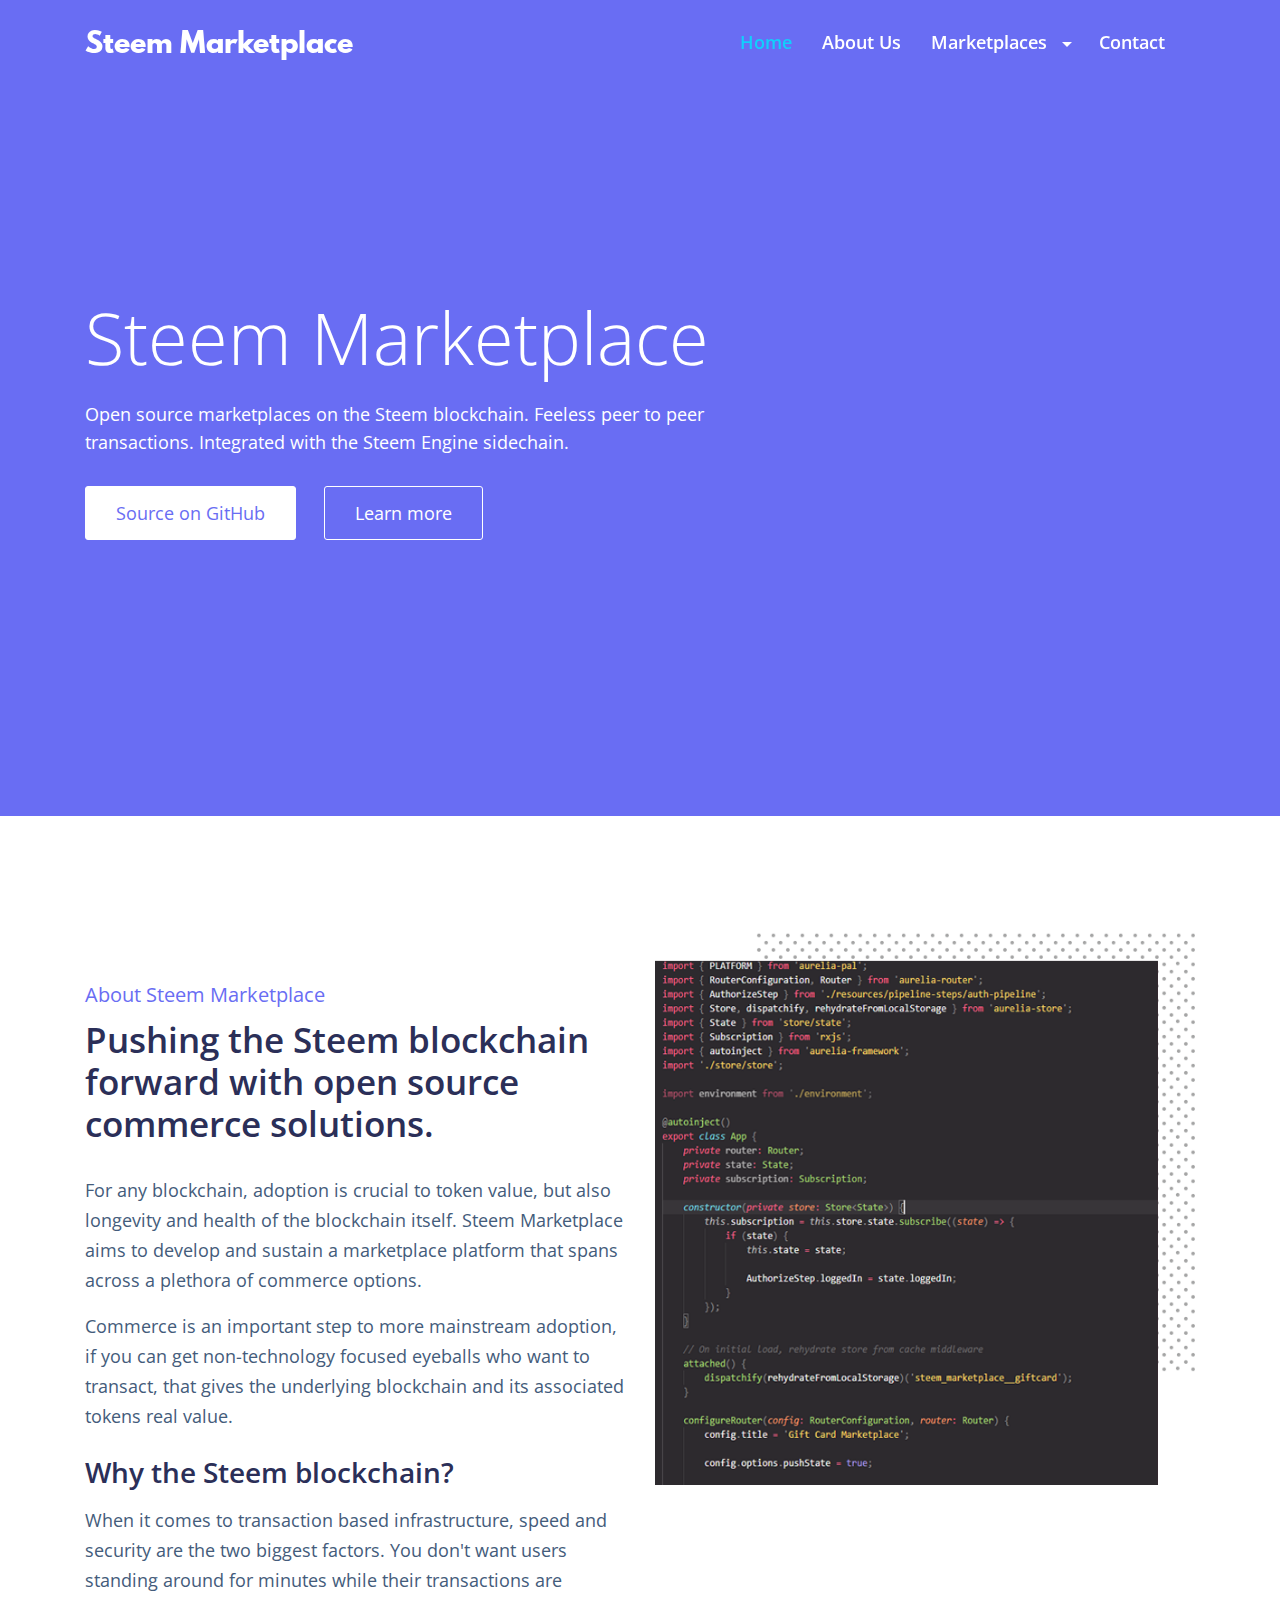
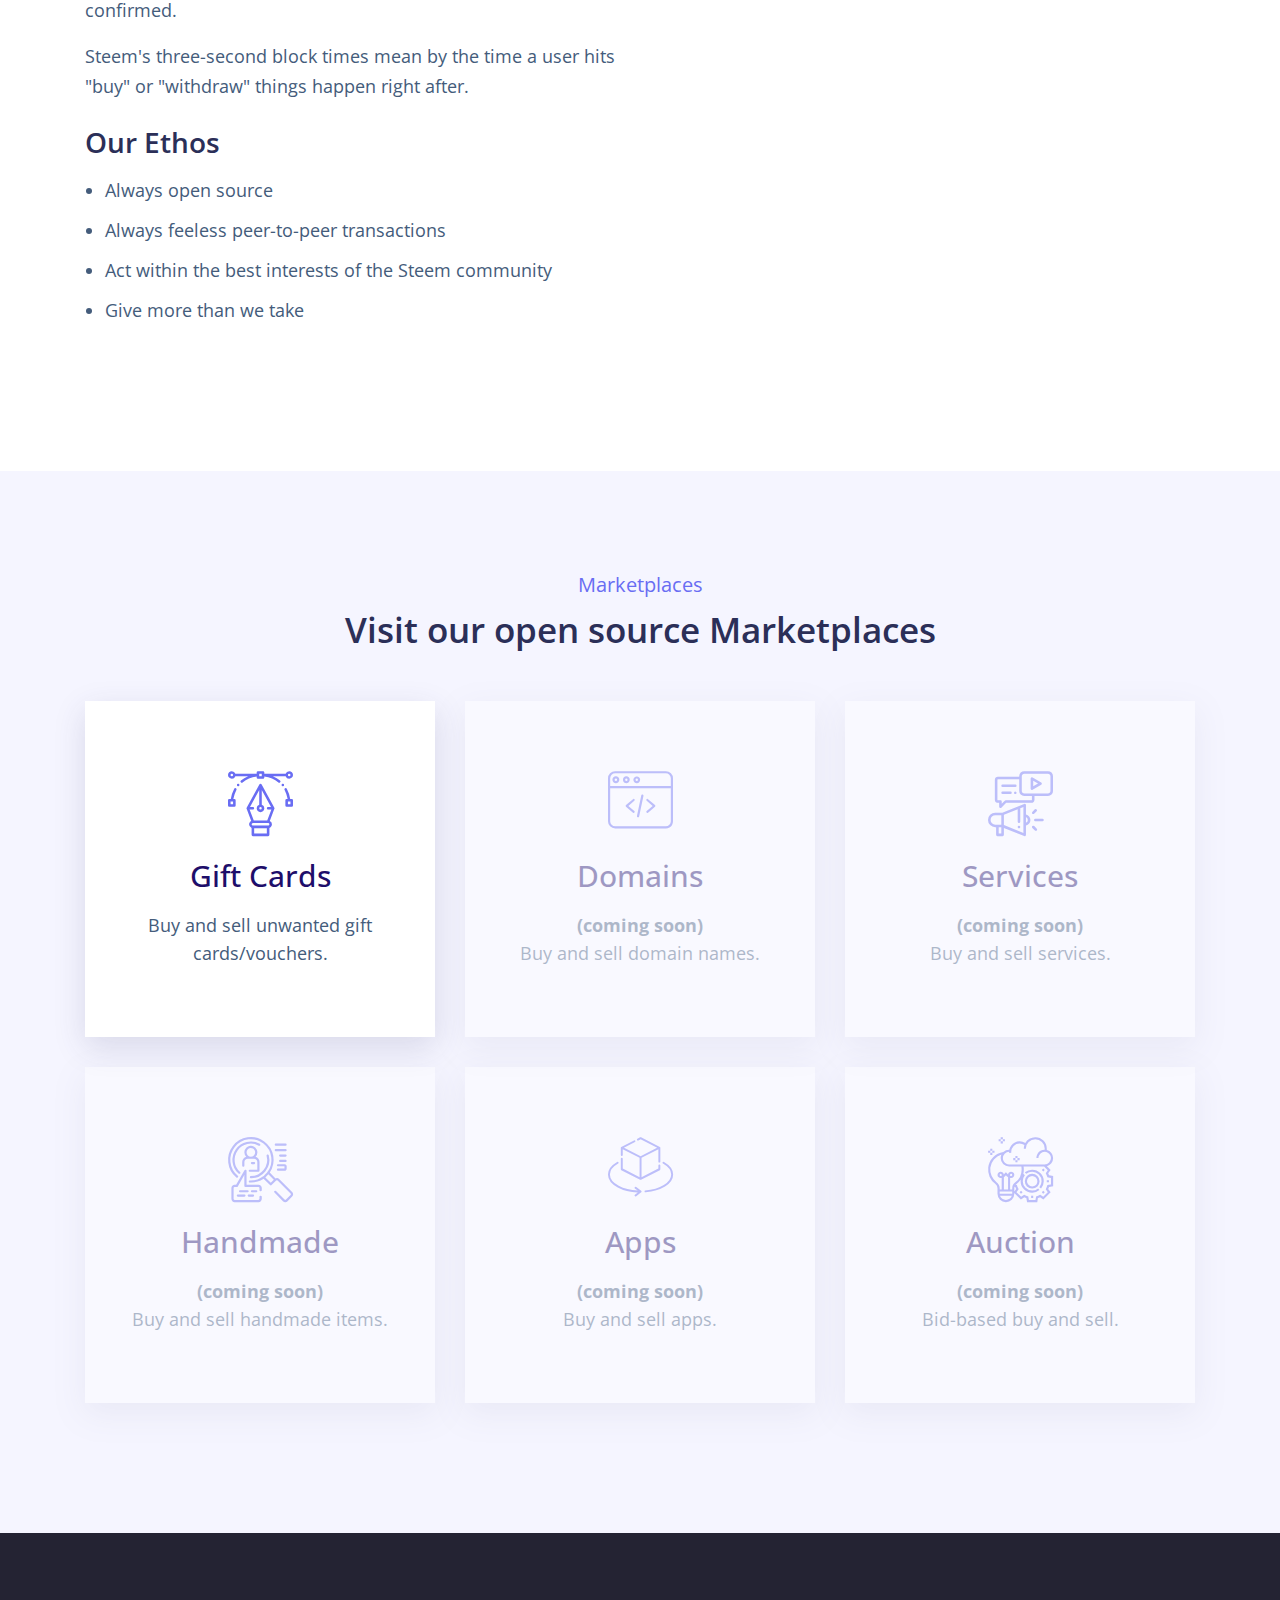
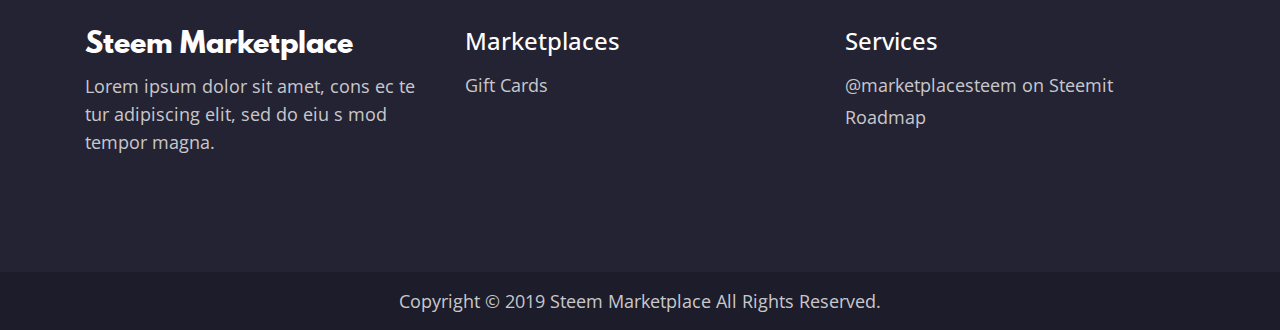
==== index.html @ bae124c5 "feat(website): initial work on marketplace website" ====
<!doctype html>
<html class="no-js" lang="">

<head>
  <meta charset="utf-8">
  <title>Steem Marketplace</title>
  <meta name="description" content="">
  <meta name="viewport" content="width=device-width, initial-scale=1">

  <link rel="manifest" href="site.webmanifest">
  <link rel="apple-touch-icon" href="icon.png">

  <link href="https://fonts.googleapis.com/css?family=Open+Sans:400,400i,700,700i" rel="stylesheet">
  <link rel="stylesheet" href="https://stackpath.bootstrapcdn.com/bootstrap/4.3.1/css/bootstrap.min.css">
  <link rel="stylesheet" href="css/elegant-icons.css">
  <link rel="stylesheet" href="css/flaticon.css">
  <link rel="stylesheet" href="css/theme.css">
  <link rel="stylesheet" href="css/styles.css">

  <meta name="theme-color" content="#fafafa">
</head>

<body>

    <nav class="navbar navbar-expand-lg fixed-top">
        <div class="container">
            <a href="/" class="branding main-branding">Steem Marketplace</a>
            <a class="sticky-logo branding" rel="home" href="/" style="display: none;">Steem Marketplace</a>
            <button class="navbar-toggler" type="button" data-toggle="collapse" data-target="#navbarNav" aria-controls="navbarNav" aria-expanded="false" aria-label="Toggle navigation">
                <span class="navbar-toggler-icon"></span>
            </button>
            <div class="collapse navbar-collapse" id="navbarNav">
                <ul class="navbar-nav ml-auto">
                    <li class="nav-item">
                        <a class="nav-link active" href="/">Home</a>
                    </li>
                    <li class="nav-item">
                        <a class="nav-link" href="/about.html">About Us</a>
                    </li>
                    <li class="nav-item dropdown">
                        <a class="nav-link dropdown-toggle" href="#" id="pageMenu" data-toggle="dropdown">
                            Marketplaces
                        </a>
                        <div class="dropdown-menu" aria-labelledby="pageMenu">
                            <a class="dropdown-item" href="https://gift.steem-marketplace.com">Gift Cards</a>
                            <a class="dropdown-item" href="https://domains.steem-marketplace.com">Apps</a>
                            <a class="dropdown-item" href="https://domains.steem-marketplace.com">Domains</a>
                            <a class="dropdown-item" href="https://services.steem-marketplace.com">Services</a>
                        </div>
                    </li>
                    <li class="nav-item">
                        <a class="nav-link" href="/contact.html">Contact</a>
                    </li>
                </ul>
            </div>
        </div>
    </nav>

    <section class="banner">
        <div class="container">
            <div class="row">
                <div class="col-lg-8 d-none d-xl-block">
                    <div class="banner-3-content">
                        <h1>Steem Marketplace</h1>
                        <p>Open source marketplaces on the Steem blockchain. Feeless peer to peer transactions. Integrated with the Steem Engine sidechain.</p>
                        <div class="bnr-btn">
                            <ul class="list-inline">
                                <li class="list-inline-item"><a href="https://github.com/steem-marketplace" target="_blank">Source on GitHub</a></li>
                                <li class="list-inline-item"><a href="#learnmore">Learn more</a></li>
                            </ul>
                        </div>
                    </div>
                </div>
                <div class="col-lg-12 d-block d-lg-block d-sm-block d-xl-none">
                    <div class="banner-3-content">
                        <h1>Steem Marketplace</h1>
                        <p>Open source marketplaces on the Steem blockchain. Feeless peer to peer transactions. Integrated with the Steem Engine sidechain.</p>
                        <div class="bnr-btn">
                            <ul class="list-inline">
                                <li class="list-inline-item"><a href="https://github.com/steem-marketplace" target="_blank">Source on GitHub</a></li>
                                <li class="list-inline-item"><a href="#learnmore">Learn more</a></li>
                            </ul>
                        </div>
                    </div>
                </div>
            </div>
        </div>
    </section>

    <div class="space" style="height: 115px"></div>

    <section id="learnmore">
        <div class="container">
          <div class="row">
            <div class="col-sm-12 d-block d-lg-none text-center">
              <img class="img-fluid" src="images/img-1.png" alt="">
              <div class="space" style="height: 50px"></div>
            </div>
            <div class="col-sm-12 col-lg-6">
              <div class="space d-none d-md-none d-xl-block d-sm-block" style="height: 50px"></div>
              <div class="section-title color" style="text-align: left">
                <span>About Steem Marketplace</span>
                <h1>Pushing the Steem blockchain forward with open source commerce solutions.</h1>
              </div>
              <div class="space" style="height: 20px"></div>
              <div class="elementor-text-editor">
                <p>For any blockchain, adoption is crucial to token value, but also longevity and health of the blockchain itself. Steem Marketplace aims to develop and sustain a marketplace platform that spans across a plethora of commerce options.</p>
                <p>Commerce is an important step to more mainstream adoption, if you can get non-technology focused eyeballs who want to transact, that gives the underlying blockchain and its associated tokens real value.</p>
                <h3>Why the Steem blockchain?</h3>
                <p>When it comes to transaction based infrastructure, speed and security are the two biggest factors. You don't want users standing around for minutes while their transactions are confirmed.</p>
                <p>Steem's three-second block times mean by the time a user hits "buy" or "withdraw" things happen right after.</p>
                <h3>Our Ethos</h3>
                <ul>
                  <li>Always open source</li>
                  <li>Always feeless peer-to-peer transactions</li>
                  <li>Act within the best interests of the Steem community</li>
                  <li>Give more than we take</li>
                </ul>
              </div>
            </div>
            <div class="col-sm-12 col-lg-6 d-none d-xl-block d-lg-block">
              <img class="img-fluid" src="images/about-us-image.png" alt="">
            </div>
          </div>
        </div>
      </section>

    <div class="space" style="height: 130px"></div>

    <section class="services">
        <div class="container">
            <div class="row">
                <div class="col-sm-12">
                    <div class="section-title color" style="text-align: center">
                        <span>Marketplaces</span>
                        <h1>Visit our open source Marketplaces</h1>
                    </div>
                </div>
                <div class="space" style="height: 130px"></div>
                <div class="col-sm-6 col-lg-4">
                    <div class="service-item">
                        <a href="https://gift.steem-marketplace.com">
                            <i class="flaticon-vector"></i>
                            <h5>Gift Cards</h5>
                            <p>Buy and sell unwanted gift cards/vouchers.</p>
                        </a>
                    </div>
                </div>
                <div class="col-sm-6 col-lg-4">
                    <div class="service-item disabled">
                        <i class="flaticon-web-programming"></i>
                        <h5>Domains</h5>
                        <p><strong>(coming soon)</strong></p>
                        <p>Buy and sell domain names.</p>
                    </div>
                </div>
                <div class="col-sm-6 col-lg-4">
                    <div class="service-item disabled">
                        <i class="flaticon-digital-marketing"></i>
                        <h5>Services</h5>
                        <p><strong>(coming soon)</strong></p>
                        <p>Buy and sell services.</p>
                    </div>
                </div>
                <div class="col-sm-6 col-lg-4">
                    <div class="service-item disabled">
                        <i class="flaticon-research"></i>
                        <h5>Handmade</h5>
                        <p><strong>(coming soon)</strong></p>
                        <p>Buy and sell handmade items.</p>
                    </div>
                </div>
                <div class="col-sm-6 col-lg-4">
                    <div class="service-item disabled">
                        <i class="flaticon-3d"></i>
                        <h5>Apps</h5>
                        <p><strong>(coming soon)</strong></p>
                        <p>Buy and sell apps.</p>
                    </div>
                </div>
                <div class="col-sm-6 col-lg-4">
                    <div class="service-item disabled">
                        <i class="flaticon-brainstorming"></i>
                        <h5>Auction</h5>
                        <p><strong>(coming soon)</strong></p>
                        <p>Bid-based buy and sell.</p>
                    </div>
                </div>
            </div>
        </div>
    </section>

    <footer>
            <div class="site-footer">
                <div class="container">
                    <div class="row">
                        <div id="text-8" class="col-sm-6 col-xl-4 footer-widget">
                            <div class="textwidget">
                                <p class="branding">Steem Marketplace</p>
                                <p>Lorem ipsum dolor sit amet, cons ec te tur adipiscing elit, sed do eiu s mod tempor magna.</p>
                            </div>
                        </div>
                        <div id="nav_menu-4" class="col-sm-6 col-xl-4 footer-widget">
                            <h3 class="widget-title animated fadeIn">Marketplaces</h3>
                            <div class="menu-usefull-link-container">
                                <ul id="menu-usefull-link" class="menu">
                                    <li class="menu-item"><a href="https://gift.steem-marketplace.com" target="_blank">Gift Cards</a></li>
                                </ul>
                            </div>
                        </div>
                        <div id="nav_menu-5" class="col-sm-6 col-xl-4 footer-widget">
                            <h3 class="widget-title animated fadeIn">Services</h3>
                            <div class="menu-service-container">
                                <ul id="menu-service" class="menu">
                                    <li class="menu-item"><a href="https://steemit.com/@marketplacesteem" target="_blank">@marketplacesteem on Steemit</a></li>
                                    <li class="menu-item"><a href="https://steemit.com/utopian-io/@beggars/the-steem-marketplace-roadmap" target="_blank">Roadmap</a></li>
                                </ul>
                            </div>
                        </div>
                    </div>
                </div>
            </div>
            <div class="footer-copyright">
                <p>
                    Copyright © 2019 Steem Marketplace All Rights Reserved. </p>
            </div>
        </footer>

    <script src="https://ajax.googleapis.com/ajax/libs/jquery/3.3.1/jquery.min.js"></script>
    <script src="https://stackpath.bootstrapcdn.com/bootstrap/4.3.1/js/bootstrap.min.js"></script>
    <script src="js/main.js"></script>
</body>

</html>
---- css/elegant-icons.css ----
@font-face {
	font-family: 'ElegantIcons';
	src:url('../fonts/ElegantIcons.eot');
	src:url('../fonts/ElegantIcons.eot?#iefix') format('embedded-opentype'),
		url('../fonts/ElegantIcons.woff') format('woff'),
		url('../fonts/ElegantIcons.ttf') format('truetype'),
		url('../fonts/ElegantIcons.svg#ElegantIcons') format('svg');
	font-weight: normal;
	font-style: normal;
}

/* Use the following CSS code if you want to use data attributes for inserting your icons */
[data-icon]:before {
	font-family: 'ElegantIcons';
	content: attr(data-icon);
	speak: none;
	font-weight: normal;
	font-variant: normal;
	text-transform: none;
	line-height: 1;
	-webkit-font-smoothing: antialiased;
	-moz-osx-font-smoothing: grayscale;
}

/* Use the following CSS code if you want to have a class per icon */
/*
Instead of a list of all class selectors,
you can use the generic selector below, but it's slower:
[class*="your-class-prefix"] {
*/
.arrow_up, .arrow_down, .arrow_left, .arrow_right, .arrow_left-up, .arrow_right-up, .arrow_right-down, .arrow_left-down, .arrow-up-down, .arrow_up-down_alt, .arrow_left-right_alt, .arrow_left-right, .arrow_expand_alt2, .arrow_expand_alt, .arrow_condense, .arrow_expand, .arrow_move, .arrow_carrot-up, .arrow_carrot-down, .arrow_carrot-left, .arrow_carrot-right, .arrow_carrot-2up, .arrow_carrot-2down, .arrow_carrot-2left, .arrow_carrot-2right, .arrow_carrot-up_alt2, .arrow_carrot-down_alt2, .arrow_carrot-left_alt2, .arrow_carrot-right_alt2, .arrow_carrot-2up_alt2, .arrow_carrot-2down_alt2, .arrow_carrot-2left_alt2, .arrow_carrot-2right_alt2, .arrow_triangle-up, .arrow_triangle-down, .arrow_triangle-left, .arrow_triangle-right, .arrow_triangle-up_alt2, .arrow_triangle-down_alt2, .arrow_triangle-left_alt2, .arrow_triangle-right_alt2, .arrow_back, .icon_minus-06, .icon_plus, .icon_close, .icon_check, .icon_minus_alt2, .icon_plus_alt2, .icon_close_alt2, .icon_check_alt2, .icon_zoom-out_alt, .icon_zoom-in_alt, .icon_search, .icon_box-empty, .icon_box-selected, .icon_minus-box, .icon_plus-box, .icon_box-checked, .icon_circle-empty, .icon_circle-slelected, .icon_stop_alt2, .icon_stop, .icon_pause_alt2, .icon_pause, .icon_menu, .icon_menu-square_alt2, .icon_menu-circle_alt2, .icon_ul, .icon_ol, .icon_adjust-horiz, .icon_adjust-vert, .icon_document_alt, .icon_documents_alt, .icon_pencil, .icon_pencil-edit_alt, .icon_pencil-edit, .icon_folder-alt, .icon_folder-open_alt, .icon_folder-add_alt, .icon_info_alt, .icon_error-oct_alt, .icon_error-circle_alt, .icon_error-triangle_alt, .icon_question_alt2, .icon_question, .icon_comment_alt, .icon_chat_alt, .icon_vol-mute_alt, .icon_volume-low_alt, .icon_volume-high_alt, .icon_quotations, .icon_quotations_alt2, .icon_clock_alt, .icon_lock_alt, .icon_lock-open_alt, .icon_key_alt, .icon_cloud_alt, .icon_cloud-upload_alt, .icon_cloud-download_alt, .icon_image, .icon_images, .icon_lightbulb_alt, .icon_gift_alt, .icon_house_alt, .icon_genius, .icon_mobile, .icon_tablet, .icon_laptop, .icon_desktop, .icon_camera_alt, .icon_mail_alt, .icon_cone_alt, .icon_ribbon_alt, .icon_bag_alt, .icon_creditcard, .icon_cart_alt, .icon_paperclip, .icon_tag_alt, .icon_tags_alt, .icon_trash_alt, .icon_cursor_alt, .icon_mic_alt, .icon_compass_alt, .icon_pin_alt, .icon_pushpin_alt, .icon_map_alt, .icon_drawer_alt, .icon_toolbox_alt, .icon_book_alt, .icon_calendar, .icon_film, .icon_table, .icon_contacts_alt, .icon_headphones, .icon_lifesaver, .icon_piechart, .icon_refresh, .icon_link_alt, .icon_link, .icon_loading, .icon_blocked, .icon_archive_alt, .icon_heart_alt, .icon_star_alt, .icon_star-half_alt, .icon_star, .icon_star-half, .icon_tools, .icon_tool, .icon_cog, .icon_cogs, .arrow_up_alt, .arrow_down_alt, .arrow_left_alt, .arrow_right_alt, .arrow_left-up_alt, .arrow_right-up_alt, .arrow_right-down_alt, .arrow_left-down_alt, .arrow_condense_alt, .arrow_expand_alt3, .arrow_carrot_up_alt, .arrow_carrot-down_alt, .arrow_carrot-left_alt, .arrow_carrot-right_alt, .arrow_carrot-2up_alt, .arrow_carrot-2dwnn_alt, .arrow_carrot-2left_alt, .arrow_carrot-2right_alt, .arrow_triangle-up_alt, .arrow_triangle-down_alt, .arrow_triangle-left_alt, .arrow_triangle-right_alt, .icon_minus_alt, .icon_plus_alt, .icon_close_alt, .icon_check_alt, .icon_zoom-out, .icon_zoom-in, .icon_stop_alt, .icon_menu-square_alt, .icon_menu-circle_alt, .icon_document, .icon_documents, .icon_pencil_alt, .icon_folder, .icon_folder-open, .icon_folder-add, .icon_folder_upload, .icon_folder_download, .icon_info, .icon_error-circle, .icon_error-oct, .icon_error-triangle, .icon_question_alt, .icon_comment, .icon_chat, .icon_vol-mute, .icon_volume-low, .icon_volume-high, .icon_quotations_alt, .icon_clock, .icon_lock, .icon_lock-open, .icon_key, .icon_cloud, .icon_cloud-upload, .icon_cloud-download, .icon_lightbulb, .icon_gift, .icon_house, .icon_camera, .icon_mail, .icon_cone, .icon_ribbon, .icon_bag, .icon_cart, .icon_tag, .icon_tags, .icon_trash, .icon_cursor, .icon_mic, .icon_compass, .icon_pin, .icon_pushpin, .icon_map, .icon_drawer, .icon_toolbox, .icon_book, .icon_contacts, .icon_archive, .icon_heart, .icon_profile, .icon_group, .icon_grid-2x2, .icon_grid-3x3, .icon_music, .icon_pause_alt, .icon_phone, .icon_upload, .icon_download, .social_facebook, .social_twitter, .social_pinterest, .social_googleplus, .social_tumblr, .social_tumbleupon, .social_wordpress, .social_instagram, .social_dribbble, .social_vimeo, .social_linkedin, .social_rss, .social_deviantart, .social_share, .social_myspace, .social_skype, .social_youtube, .social_picassa, .social_googledrive, .social_flickr, .social_blogger, .social_spotify, .social_delicious, .social_facebook_circle, .social_twitter_circle, .social_pinterest_circle, .social_googleplus_circle, .social_tumblr_circle, .social_stumbleupon_circle, .social_wordpress_circle, .social_instagram_circle, .social_dribbble_circle, .social_vimeo_circle, .social_linkedin_circle, .social_rss_circle, .social_deviantart_circle, .social_share_circle, .social_myspace_circle, .social_skype_circle, .social_youtube_circle, .social_picassa_circle, .social_googledrive_alt2, .social_flickr_circle, .social_blogger_circle, .social_spotify_circle, .social_delicious_circle, .social_facebook_square, .social_twitter_square, .social_pinterest_square, .social_googleplus_square, .social_tumblr_square, .social_stumbleupon_square, .social_wordpress_square, .social_instagram_square, .social_dribbble_square, .social_vimeo_square, .social_linkedin_square, .social_rss_square, .social_deviantart_square, .social_share_square, .social_myspace_square, .social_skype_square, .social_youtube_square, .social_picassa_square, .social_googledrive_square, .social_flickr_square, .social_blogger_square, .social_spotify_square, .social_delicious_square, .icon_printer, .icon_calulator, .icon_building, .icon_floppy, .icon_drive, .icon_search-2, .icon_id, .icon_id-2, .icon_puzzle, .icon_like, .icon_dislike, .icon_mug, .icon_currency, .icon_wallet, .icon_pens, .icon_easel, .icon_flowchart, .icon_datareport, .icon_briefcase, .icon_shield, .icon_percent, .icon_globe, .icon_globe-2, .icon_target, .icon_hourglass, .icon_balance, .icon_rook, .icon_printer-alt, .icon_calculator_alt, .icon_building_alt, .icon_floppy_alt, .icon_drive_alt, .icon_search_alt, .icon_id_alt, .icon_id-2_alt, .icon_puzzle_alt, .icon_like_alt, .icon_dislike_alt, .icon_mug_alt, .icon_currency_alt, .icon_wallet_alt, .icon_pens_alt, .icon_easel_alt, .icon_flowchart_alt, .icon_datareport_alt, .icon_briefcase_alt, .icon_shield_alt, .icon_percent_alt, .icon_globe_alt, .icon_clipboard {
	font-family: 'ElegantIcons';
	speak: none;
	font-style: normal;
	font-weight: normal;
	font-variant: normal;
	text-transform: none;
	line-height: 1;
	-webkit-font-smoothing: antialiased;
}
.arrow_up:before {
	content: "\21";
}
.arrow_down:before {
	content: "\22";
}
.arrow_left:before {
	content: "\23";
}
.arrow_right:before {
	content: "\24";
}
.arrow_left-up:before {
	content: "\25";
}
.arrow_right-up:before {
	content: "\26";
}
.arrow_right-down:before {
	content: "\27";
}
.arrow_left-down:before {
	content: "\28";
}
.arrow-up-down:before {
	content: "\29";
}
.arrow_up-down_alt:before {
	content: "\2a";
}
.arrow_left-right_alt:before {
	content: "\2b";
}
.arrow_left-right:before {
	content: "\2c";
}
.arrow_expand_alt2:before {
	content: "\2d";
}
.arrow_expand_alt:before {
	content: "\2e";
}
.arrow_condense:before {
	content: "\2f";
}
.arrow_expand:before {
	content: "\30";
}
.arrow_move:before {
	content: "\31";
}
.arrow_carrot-up:before {
	content: "\32";
}
.arrow_carrot-down:before {
	content: "\33";
}
.arrow_carrot-left:before {
	content: "\34";
}
.arrow_carrot-right:before {
	content: "\35";
}
.arrow_carrot-2up:before {
	content: "\36";
}
.arrow_carrot-2down:before {
	content: "\37";
}
.arrow_carrot-2left:before {
	content: "\38";
}
.arrow_carrot-2right:before {
	content: "\39";
}
.arrow_carrot-up_alt2:before {
	content: "\3a";
}
.arrow_carrot-down_alt2:before {
	content: "\3b";
}
.arrow_carrot-left_alt2:before {
	content: "\3c";
}
.arrow_carrot-right_alt2:before {
	content: "\3d";
}
.arrow_carrot-2up_alt2:before {
	content: "\3e";
}
.arrow_carrot-2down_alt2:before {
	content: "\3f";
}
.arrow_carrot-2left_alt2:before {
	content: "\40";
}
.arrow_carrot-2right_alt2:before {
	content: "\41";
}
.arrow_triangle-up:before {
	content: "\42";
}
.arrow_triangle-down:before {
	content: "\43";
}
.arrow_triangle-left:before {
	content: "\44";
}
.arrow_triangle-right:before {
	content: "\45";
}
.arrow_triangle-up_alt2:before {
	content: "\46";
}
.arrow_triangle-down_alt2:before {
	content: "\47";
}
.arrow_triangle-left_alt2:before {
	content: "\48";
}
.arrow_triangle-right_alt2:before {
	content: "\49";
}
.arrow_back:before {
	content: "\4a";
}
.icon_minus-06:before {
	content: "\4b";
}
.icon_plus:before {
	content: "\4c";
}
.icon_close:before {
	content: "\4d";
}
.icon_check:before {
	content: "\4e";
}
.icon_minus_alt2:before {
	content: "\4f";
}
.icon_plus_alt2:before {
	content: "\50";
}
.icon_close_alt2:before {
	content: "\51";
}
.icon_check_alt2:before {
	content: "\52";
}
.icon_zoom-out_alt:before {
	content: "\53";
}
.icon_zoom-in_alt:before {
	content: "\54";
}
.icon_search:before {
	content: "\55";
}
.icon_box-empty:before {
	content: "\56";
}
.icon_box-selected:before {
	content: "\57";
}
.icon_minus-box:before {
	content: "\58";
}
.icon_plus-box:before {
	content: "\59";
}
.icon_box-checked:before {
	content: "\5a";
}
.icon_circle-empty:before {
	content: "\5b";
}
.icon_circle-slelected:before {
	content: "\5c";
}
.icon_stop_alt2:before {
	content: "\5d";
}
.icon_stop:before {
	content: "\5e";
}
.icon_pause_alt2:before {
	content: "\5f";
}
.icon_pause:before {
	content: "\60";
}
.icon_menu:before {
	content: "\61";
}
.icon_menu-square_alt2:before {
	content: "\62";
}
.icon_menu-circle_alt2:before {
	content: "\63";
}
.icon_ul:before {
	content: "\64";
}
.icon_ol:before {
	content: "\65";
}
.icon_adjust-horiz:before {
	content: "\66";
}
.icon_adjust-vert:before {
	content: "\67";
}
.icon_document_alt:before {
	content: "\68";
}
.icon_documents_alt:before {
	content: "\69";
}
.icon_pencil:before {
	content: "\6a";
}
.icon_pencil-edit_alt:before {
	content: "\6b";
}
.icon_pencil-edit:before {
	content: "\6c";
}
.icon_folder-alt:before {
	content: "\6d";
}
.icon_folder-open_alt:before {
	content: "\6e";
}
.icon_folder-add_alt:before {
	content: "\6f";
}
.icon_info_alt:before {
	content: "\70";
}
.icon_error-oct_alt:before {
	content: "\71";
}
.icon_error-circle_alt:before {
	content: "\72";
}
.icon_error-triangle_alt:before {
	content: "\73";
}
.icon_question_alt2:before {
	content: "\74";
}
.icon_question:before {
	content: "\75";
}
.icon_comment_alt:before {
	content: "\76";
}
.icon_chat_alt:before {
	content: "\77";
}
.icon_vol-mute_alt:before {
	content: "\78";
}
.icon_volume-low_alt:before {
	content: "\79";
}
.icon_volume-high_alt:before {
	content: "\7a";
}
.icon_quotations:before {
	content: "\7b";
}
.icon_quotations_alt2:before {
	content: "\7c";
}
.icon_clock_alt:before {
	content: "\7d";
}
.icon_lock_alt:before {
	content: "\7e";
}
.icon_lock-open_alt:before {
	content: "\e000";
}
.icon_key_alt:before {
	content: "\e001";
}
.icon_cloud_alt:before {
	content: "\e002";
}
.icon_cloud-upload_alt:before {
	content: "\e003";
}
.icon_cloud-download_alt:before {
	content: "\e004";
}
.icon_image:before {
	content: "\e005";
}
.icon_images:before {
	content: "\e006";
}
.icon_lightbulb_alt:before {
	content: "\e007";
}
.icon_gift_alt:before {
	content: "\e008";
}
.icon_house_alt:before {
	content: "\e009";
}
.icon_genius:before {
	content: "\e00a";
}
.icon_mobile:before {
	content: "\e00b";
}
.icon_tablet:before {
	content: "\e00c";
}
.icon_laptop:before {
	content: "\e00d";
}
.icon_desktop:before {
	content: "\e00e";
}
.icon_camera_alt:before {
	content: "\e00f";
}
.icon_mail_alt:before {
	content: "\e010";
}
.icon_cone_alt:before {
	content: "\e011";
}
.icon_ribbon_alt:before {
	content: "\e012";
}
.icon_bag_alt:before {
	content: "\e013";
}
.icon_creditcard:before {
	content: "\e014";
}
.icon_cart_alt:before {
	content: "\e015";
}
.icon_paperclip:before {
	content: "\e016";
}
.icon_tag_alt:before {
	content: "\e017";
}
.icon_tags_alt:before {
	content: "\e018";
}
.icon_trash_alt:before {
	content: "\e019";
}
.icon_cursor_alt:before {
	content: "\e01a";
}
.icon_mic_alt:before {
	content: "\e01b";
}
.icon_compass_alt:before {
	content: "\e01c";
}
.icon_pin_alt:before {
	content: "\e01d";
}
.icon_pushpin_alt:before {
	content: "\e01e";
}
.icon_map_alt:before {
	content: "\e01f";
}
.icon_drawer_alt:before {
	content: "\e020";
}
.icon_toolbox_alt:before {
	content: "\e021";
}
.icon_book_alt:before {
	content: "\e022";
}
.icon_calendar:before {
	content: "\e023";
}
.icon_film:before {
	content: "\e024";
}
.icon_table:before {
	content: "\e025";
}
.icon_contacts_alt:before {
	content: "\e026";
}
.icon_headphones:before {
	content: "\e027";
}
.icon_lifesaver:before {
	content: "\e028";
}
.icon_piechart:before {
	content: "\e029";
}
.icon_refresh:before {
	content: "\e02a";
}
.icon_link_alt:before {
	content: "\e02b";
}
.icon_link:before {
	content: "\e02c";
}
.icon_loading:before {
	content: "\e02d";
}
.icon_blocked:before {
	content: "\e02e";
}
.icon_archive_alt:before {
	content: "\e02f";
}
.icon_heart_alt:before {
	content: "\e030";
}
.icon_star_alt:before {
	content: "\e031";
}
.icon_star-half_alt:before {
	content: "\e032";
}
.icon_star:before {
	content: "\e033";
}
.icon_star-half:before {
	content: "\e034";
}
.icon_tools:before {
	content: "\e035";
}
.icon_tool:before {
	content: "\e036";
}
.icon_cog:before {
	content: "\e037";
}
.icon_cogs:before {
	content: "\e038";
}
.arrow_up_alt:before {
	content: "\e039";
}
.arrow_down_alt:before {
	content: "\e03a";
}
.arrow_left_alt:before {
	content: "\e03b";
}
.arrow_right_alt:before {
	content: "\e03c";
}
.arrow_left-up_alt:before {
	content: "\e03d";
}
.arrow_right-up_alt:before {
	content: "\e03e";
}
.arrow_right-down_alt:before {
	content: "\e03f";
}
.arrow_left-down_alt:before {
	content: "\e040";
}
.arrow_condense_alt:before {
	content: "\e041";
}
.arrow_expand_alt3:before {
	content: "\e042";
}
.arrow_carrot_up_alt:before {
	content: "\e043";
}
.arrow_carrot-down_alt:before {
	content: "\e044";
}
.arrow_carrot-left_alt:before {
	content: "\e045";
}
.arrow_carrot-right_alt:before {
	content: "\e046";
}
.arrow_carrot-2up_alt:before {
	content: "\e047";
}
.arrow_carrot-2dwnn_alt:before {
	content: "\e048";
}
.arrow_carrot-2left_alt:before {
	content: "\e049";
}
.arrow_carrot-2right_alt:before {
	content: "\e04a";
}
.arrow_triangle-up_alt:before {
	content: "\e04b";
}
.arrow_triangle-down_alt:before {
	content: "\e04c";
}
.arrow_triangle-left_alt:before {
	content: "\e04d";
}
.arrow_triangle-right_alt:before {
	content: "\e04e";
}
.icon_minus_alt:before {
	content: "\e04f";
}
.icon_plus_alt:before {
	content: "\e050";
}
.icon_close_alt:before {
	content: "\e051";
}
.icon_check_alt:before {
	content: "\e052";
}
.icon_zoom-out:before {
	content: "\e053";
}
.icon_zoom-in:before {
	content: "\e054";
}
.icon_stop_alt:before {
	content: "\e055";
}
.icon_menu-square_alt:before {
	content: "\e056";
}
.icon_menu-circle_alt:before {
	content: "\e057";
}
.icon_document:before {
	content: "\e058";
}
.icon_documents:before {
	content: "\e059";
}
.icon_pencil_alt:before {
	content: "\e05a";
}
.icon_folder:before {
	content: "\e05b";
}
.icon_folder-open:before {
	content: "\e05c";
}
.icon_folder-add:before {
	content: "\e05d";
}
.icon_folder_upload:before {
	content: "\e05e";
}
.icon_folder_download:before {
	content: "\e05f";
}
.icon_info:before {
	content: "\e060";
}
.icon_error-circle:before {
	content: "\e061";
}
.icon_error-oct:before {
	content: "\e062";
}
.icon_error-triangle:before {
	content: "\e063";
}
.icon_question_alt:before {
	content: "\e064";
}
.icon_comment:before {
	content: "\e065";
}
.icon_chat:before {
	content: "\e066";
}
.icon_vol-mute:before {
	content: "\e067";
}
.icon_volume-low:before {
	content: "\e068";
}
.icon_volume-high:before {
	content: "\e069";
}
.icon_quotations_alt:before {
	content: "\e06a";
}
.icon_clock:before {
	content: "\e06b";
}
.icon_lock:before {
	content: "\e06c";
}
.icon_lock-open:before {
	content: "\e06d";
}
.icon_key:before {
	content: "\e06e";
}
.icon_cloud:before {
	content: "\e06f";
}
.icon_cloud-upload:before {
	content: "\e070";
}
.icon_cloud-download:before {
	content: "\e071";
}
.icon_lightbulb:before {
	content: "\e072";
}
.icon_gift:before {
	content: "\e073";
}
.icon_house:before {
	content: "\e074";
}
.icon_camera:before {
	content: "\e075";
}
.icon_mail:before {
	content: "\e076";
}
.icon_cone:before {
	content: "\e077";
}
.icon_ribbon:before {
	content: "\e078";
}
.icon_bag:before {
	content: "\e079";
}
.icon_cart:before {
	content: "\e07a";
}
.icon_tag:before {
	content: "\e07b";
}
.icon_tags:before {
	content: "\e07c";
}
.icon_trash:before {
	content: "\e07d";
}
.icon_cursor:before {
	content: "\e07e";
}
.icon_mic:before {
	content: "\e07f";
}
.icon_compass:before {
	content: "\e080";
}
.icon_pin:before {
	content: "\e081";
}
.icon_pushpin:before {
	content: "\e082";
}
.icon_map:before {
	content: "\e083";
}
.icon_drawer:before {
	content: "\e084";
}
.icon_toolbox:before {
	content: "\e085";
}
.icon_book:before {
	content: "\e086";
}
.icon_contacts:before {
	content: "\e087";
}
.icon_archive:before {
	content: "\e088";
}
.icon_heart:before {
	content: "\e089";
}
.icon_profile:before {
	content: "\e08a";
}
.icon_group:before {
	content: "\e08b";
}
.icon_grid-2x2:before {
	content: "\e08c";
}
.icon_grid-3x3:before {
	content: "\e08d";
}
.icon_music:before {
	content: "\e08e";
}
.icon_pause_alt:before {
	content: "\e08f";
}
.icon_phone:before {
	content: "\e090";
}
.icon_upload:before {
	content: "\e091";
}
.icon_download:before {
	content: "\e092";
}
.social_facebook:before {
	content: "\e093";
}
.social_twitter:before {
	content: "\e094";
}
.social_pinterest:before {
	content: "\e095";
}
.social_googleplus:before {
	content: "\e096";
}
.social_tumblr:before {
	content: "\e097";
}
.social_tumbleupon:before {
	content: "\e098";
}
.social_wordpress:before {
	content: "\e099";
}
.social_instagram:before {
	content: "\e09a";
}
.social_dribbble:before {
	content: "\e09b";
}
.social_vimeo:before {
	content: "\e09c";
}
.social_linkedin:before {
	content: "\e09d";
}
.social_rss:before {
	content: "\e09e";
}
.social_deviantart:before {
	content: "\e09f";
}
.social_share:before {
	content: "\e0a0";
}
.social_myspace:before {
	content: "\e0a1";
}
.social_skype:before {
	content: "\e0a2";
}
.social_youtube:before {
	content: "\e0a3";
}
.social_picassa:before {
	content: "\e0a4";
}
.social_googledrive:before {
	content: "\e0a5";
}
.social_flickr:before {
	content: "\e0a6";
}
.social_blogger:before {
	content: "\e0a7";
}
.social_spotify:before {
	content: "\e0a8";
}
.social_delicious:before {
	content: "\e0a9";
}
.social_facebook_circle:before {
	content: "\e0aa";
}
.social_twitter_circle:before {
	content: "\e0ab";
}
.social_pinterest_circle:before {
	content: "\e0ac";
}
.social_googleplus_circle:before {
	content: "\e0ad";
}
.social_tumblr_circle:before {
	content: "\e0ae";
}
.social_stumbleupon_circle:before {
	content: "\e0af";
}
.social_wordpress_circle:before {
	content: "\e0b0";
}
.social_instagram_circle:before {
	content: "\e0b1";
}
.social_dribbble_circle:before {
	content: "\e0b2";
}
.social_vimeo_circle:before {
	content: "\e0b3";
}
.social_linkedin_circle:before {
	content: "\e0b4";
}
.social_rss_circle:before {
	content: "\e0b5";
}
.social_deviantart_circle:before {
	content: "\e0b6";
}
.social_share_circle:before {
	content: "\e0b7";
}
.social_myspace_circle:before {
	content: "\e0b8";
}
.social_skype_circle:before {
	content: "\e0b9";
}
.social_youtube_circle:before {
	content: "\e0ba";
}
.social_picassa_circle:before {
	content: "\e0bb";
}
.social_googledrive_alt2:before {
	content: "\e0bc";
}
.social_flickr_circle:before {
	content: "\e0bd";
}
.social_blogger_circle:before {
	content: "\e0be";
}
.social_spotify_circle:before {
	content: "\e0bf";
}
.social_delicious_circle:before {
	content: "\e0c0";
}
.social_facebook_square:before {
	content: "\e0c1";
}
.social_twitter_square:before {
	content: "\e0c2";
}
.social_pinterest_square:before {
	content: "\e0c3";
}
.social_googleplus_square:before {
	content: "\e0c4";
}
.social_tumblr_square:before {
	content: "\e0c5";
}
.social_stumbleupon_square:before {
	content: "\e0c6";
}
.social_wordpress_square:before {
	content: "\e0c7";
}
.social_instagram_square:before {
	content: "\e0c8";
}
.social_dribbble_square:before {
	content: "\e0c9";
}
.social_vimeo_square:before {
	content: "\e0ca";
}
.social_linkedin_square:before {
	content: "\e0cb";
}
.social_rss_square:before {
	content: "\e0cc";
}
.social_deviantart_square:before {
	content: "\e0cd";
}
.social_share_square:before {
	content: "\e0ce";
}
.social_myspace_square:before {
	content: "\e0cf";
}
.social_skype_square:before {
	content: "\e0d0";
}
.social_youtube_square:before {
	content: "\e0d1";
}
.social_picassa_square:before {
	content: "\e0d2";
}
.social_googledrive_square:before {
	content: "\e0d3";
}
.social_flickr_square:before {
	content: "\e0d4";
}
.social_blogger_square:before {
	content: "\e0d5";
}
.social_spotify_square:before {
	content: "\e0d6";
}
.social_delicious_square:before {
	content: "\e0d7";
}
.icon_printer:before {
	content: "\e103";
}
.icon_calulator:before {
	content: "\e0ee";
}
.icon_building:before {
	content: "\e0ef";
}
.icon_floppy:before {
	content: "\e0e8";
}
.icon_drive:before {
	content: "\e0ea";
}
.icon_search-2:before {
	content: "\e101";
}
.icon_id:before {
	content: "\e107";
}
.icon_id-2:before {
	content: "\e108";
}
.icon_puzzle:before {
	content: "\e102";
}
.icon_like:before {
	content: "\e106";
}
.icon_dislike:before {
	content: "\e0eb";
}
.icon_mug:before {
	content: "\e105";
}
.icon_currency:before {
	content: "\e0ed";
}
.icon_wallet:before {
	content: "\e100";
}
.icon_pens:before {
	content: "\e104";
}
.icon_easel:before {
	content: "\e0e9";
}
.icon_flowchart:before {
	content: "\e109";
}
.icon_datareport:before {
	content: "\e0ec";
}
.icon_briefcase:before {
	content: "\e0fe";
}
.icon_shield:before {
	content: "\e0f6";
}
.icon_percent:before {
	content: "\e0fb";
}
.icon_globe:before {
	content: "\e0e2";
}
.icon_globe-2:before {
	content: "\e0e3";
}
.icon_target:before {
	content: "\e0f5";
}
.icon_hourglass:before {
	content: "\e0e1";
}
.icon_balance:before {
	content: "\e0ff";
}
.icon_rook:before {
	content: "\e0f8";
}
.icon_printer-alt:before {
	content: "\e0fa";
}
.icon_calculator_alt:before {
	content: "\e0e7";
}
.icon_building_alt:before {
	content: "\e0fd";
}
.icon_floppy_alt:before {
	content: "\e0e4";
}
.icon_drive_alt:before {
	content: "\e0e5";
}
.icon_search_alt:before {
	content: "\e0f7";
}
.icon_id_alt:before {
	content: "\e0e0";
}
.icon_id-2_alt:before {
	content: "\e0fc";
}
.icon_puzzle_alt:before {
	content: "\e0f9";
}
.icon_like_alt:before {
	content: "\e0dd";
}
.icon_dislike_alt:before {
	content: "\e0f1";
}
.icon_mug_alt:before {
	content: "\e0dc";
}
.icon_currency_alt:before {
	content: "\e0f3";
}
.icon_wallet_alt:before {
	content: "\e0d8";
}
.icon_pens_alt:before {
	content: "\e0db";
}
.icon_easel_alt:before {
	content: "\e0f0";
}
.icon_flowchart_alt:before {
	content: "\e0df";
}
.icon_datareport_alt:before {
	content: "\e0f2";
}
.icon_briefcase_alt:before {
	content: "\e0f4";
}
.icon_shield_alt:before {
	content: "\e0d9";
}
.icon_percent_alt:before {
	content: "\e0da";
}
.icon_globe_alt:before {
	content: "\e0de";
}
.icon_clipboard:before {
	content: "\e0e6";
}


	.glyph {
		float: left;
		text-align: center;
		padding: .75em;
		margin: .4em 1.5em .75em 0;
		width: 6em;
text-shadow: none;
	}
        .glyph_big {
        font-size: 128px;
        color: #59c5dc;
        float: left;
        margin-right: 20px;
        }

        .glyph div { padding-bottom: 10px;}

	.glyph input {
		font-family: consolas, monospace;
		font-size: 12px;
		width: 100%;
		text-align: center;
		border: 0;
		box-shadow: 0 0 0 1px #ccc;
		padding: .2em;
                -moz-border-radius: 5px;
                -webkit-border-radius: 5px;
	}
	.centered {
		margin-left: auto;
		margin-right: auto;
	}
	.glyph .fs1 {
		font-size: 2em;
	}
---- css/flaticon.css ----
@font-face {
    font-family: "Flaticon";
    src: url("../fonts/Flaticon.eot");
    src: url("../fonts/Flaticon.eot?#iefix") format("embedded-opentype"),
         url("../fonts/Flaticon.woff2") format("woff2"),
         url("../fonts/Flaticon.woff") format("woff"),
         url("../fonts/Flaticon.ttf") format("truetype"),
         url("../fonts/Flaticon.svg#Flaticon") format("svg");
    font-weight: normal;
    font-style: normal;
  }
  
  @media screen and (-webkit-min-device-pixel-ratio:0) {
    @font-face {
      font-family: "Flaticon";
      src: url("./Flaticon.svg#Flaticon") format("svg");
    }
  }
  
  [class^="flaticon-"]:before, [class*=" flaticon-"]:before,
  [class^="flaticon-"]:after, [class*=" flaticon-"]:after {   
    font-family: Flaticon;
    font-style: normal;
  }
  
  
  .flaticon-vector:before { content: "\f100"; }
  .flaticon-web-programming:before { content: "\f101"; }
  .flaticon-digital-marketing:before { content: "\f102"; }
  .flaticon-3d:before { content: "\f103"; }
  .flaticon-brainstorming:before { content: "\f104"; }
  .flaticon-research:before { content: "\f105"; }
  .flaticon-call:before { content: "\f106"; }
  .flaticon-mail-send:before { content: "\f107"; }
  .flaticon-internet:before { content: "\f108"; }
---- css/theme.css ----
@import url('http://fonts.googleapis.com/css?family=Open+Sans:300,400,600,700,800');

body {
    line-height: 28px;
    font-family: Open Sans;
    font-size: 18px;
    color: #445c7b;
}

html {
    scroll-behavior: smooth;
}

h1,
h2,
h3,
h4,
h5,
h6 {
    color: #2b2f58;
    font-family: Open Sans;
    line-height: 50px;
    font-weight: 600;
    -ms-word-wrap: break-word;
    word-wrap: break-word;
}

a,
a:hover,
a:focus {
    text-decoration: none !important;
    outline: none;
}

textarea:focus,
input[type="text"]:focus,
input[type="password"]:focus,
input[type="datetime"]:focus,
input[type="datetime-local"]:focus,
input[type="date"]:focus,
input[type="month"]:focus,
input[type="time"]:focus,
input[type="week"]:focus,
input[type="number"]:focus,
input[type="email"]:focus,
input[type="url"]:focus,
input[type="search"]:focus,
input[type="tel"]:focus,
input[type="color"]:focus,
.uneditable-input:focus,
.form-control:focus {
    border-color: #6346fe;
    -webkit-box-shadow: 0 1px 1px rgba(0, 0, 0, 0.075) inset, 0 0 1px #6346fe;
    box-shadow: 0 1px 1px rgba(0, 0, 0, 0.075) inset, 0 0 1px #6346fe;
    outline: 0 none;
}

.elementor-text-editor {
    font-size: 18px;
    line-height: 30px;
    color: #445c7b;
}

.elementor-text-editor ul {
    list-style-image: url('../images/list-style.png');
    padding-left: 20px; 
}

ul li {
    margin-bottom: 10px;
}

.space {
    overflow: hidden;
    display: block;
}


.space-bottom {
    margin-bottom: 90px;
}

.img-shadow {
    -webkit-box-shadow: 0px 30px 64px 16px rgba(129, 116, 254, 0.15) !important;
    box-shadow: 0px 30px 64px 16px rgba(129, 116, 254, 0.15) !important;
}

.awards {
    margin-right: 50px;
    margin-top: 50px;
}

.awards i {
    font-size: 50px;
    line-height: 50px;
}

.awards p {
    font-size: 20px;
    color: #260634;
    font-weight: 600;
    margin-top: 10px;
}

.rev_slider_wrapper {
    margin-top: -20px !important;
}

.client {
    margin-bottom: 30px;
}

.blog-btn {
    padding: 10px 30px;
    border: 1px solid;
    border-radius: 3px;
    display: inline-block;
    margin-right: 15px;
    -webkit-transition: 0.3s;
    -o-transition: 0.3s;
    transition: 0.3s;
}

.blog-btn:hover {
    color: #fff;    
    -webkit-box-shadow: 0px 8px 10px 0px rgba(44, 22, 146, 0.2);
    box-shadow: 0px 8px 10px 0px rgba(44, 22, 146, 0.2);
}
.animate-top,
.animate-bottom {
    transition: 0.2s;
}
.animate-top:hover {
    margin-top: -40px;
}
.animate-bottom:hover {
    margin-top: -40px;
}
.home-counter {
    background: url('../images/testi.jpg');
    background-repeat: no-repeat;
    background-position: center;
    -webkit-background-size: cover;
    background-size: cover;
    background-attachment: fixed;
    padding: 100px 0;
    color: #fff;
    text-align: center;
	background-color:#ccc;
}
.home-counter h1,
.home-counter h3 {
    color: #fff;
}
.home-counter i {
    font-size: 40px;
    margin-top: 10px;
}
.contact-info i {
    margin-right: 15px;
    font-size: 25px;
}
.contact-info p {
    margin-bottom: 0;
}
.contact-info .row {
    margin-bottom: 30px;
}
/*--------------------------------------------------------------
# Preloader
--------------------------------------------------------------*/

#preloader {
    background: #fff;
    position: fixed;
    top: 0;
    left: 0;
    width: 100%;
    height: 100%;
    z-index: 10000;
    display: table;
    text-align: center;
}

.spinner {
    margin: auto;
    text-align: center;
    display: table-cell;
    vertical-align: middle;
}

@-webkit-keyframes uil-ripple {
    0% {
        width: 0;
        height: 0;
        opacity: 0;
        margin: 0 0 0 0;
    }

    33% {
        width: 44%;
        height: 44%;
        margin: -22% 0 0 -22%;
        opacity: 1;
    }

    100% {
        width: 88%;
        height: 88%;
        margin: -44% 0 0 -44%;
        opacity: 0;
    }
}

@-webkit-keyframes uil-ripple {
    0% {
        width: 0;
        height: 0;
        opacity: 0;
        margin: 0 0 0 0;
    }

    33% {
        width: 44%;
        height: 44%;
        margin: -22% 0 0 -22%;
        opacity: 1;
    }

    100% {
        width: 88%;
        height: 88%;
        margin: -44% 0 0 -44%;
        opacity: 0;
    }
}

@-webkit-keyframes uil-ripple {
    0% {
        width: 0;
        height: 0;
        opacity: 0;
        margin: 0 0 0 0;
    }

    33% {
        width: 44%;
        height: 44%;
        margin: -22% 0 0 -22%;
        opacity: 1;
    }

    100% {
        width: 88%;
        height: 88%;
        margin: -44% 0 0 -44%;
        opacity: 0;
    }
}

@keyframes uil-ripple {
    0% {
        width: 0;
        height: 0;
        opacity: 0;
        margin: 0 0 0 0;
    }

    33% {
        width: 44%;
        height: 44%;
        margin: -22% 0 0 -22%;
        opacity: 1;
    }

    100% {
        width: 88%;
        height: 88%;
        margin: -44% 0 0 -44%;
        opacity: 0;
    }
}

.uil-ripple-css {
    background: none;
    position: relative;
    width: 200px;
    height: 200px;
    margin: 0 auto;
}

.uil-ripple-css div {
    position: absolute;
    top: 50%;
    left: 50%;
    margin: 0;
    width: 0;
    height: 0;
    opacity: 0;
    border-radius: 50%;
    border-width: 12px;
    border-style: solid;
    -webkit-animation: uil-ripple 2s ease-out infinite;
    animation: uil-ripple 2s ease-out infinite;
}

.uil-ripple-css div:nth-of-type(2) {
    -webkit-animation-delay: 1s;
    animation-delay: 1s;
}



.no-scroll-y {
    overflow-y: hidden;
}



/***************************
            Navbar
****************************/
.navbar {
    padding: 20px 0;
    -webkit-transition: 0.3s all linear;
    -o-transition: 0.3s all linear;
    transition: 0.3s all linear;
}

.navbar ul li {
    margin-bottom: 0;
}

.dropdown li {
    margin-bottom: 0;
}

.dropdown-item {
    padding: 10px 15px;
}

.dropdown-toggle::after {
    margin: -3px;
    margin-left: 10px;
}

body.admin-bar .fixed-top {
    top: 28px;
}

.navbar-logo {
    font-size: 32px;
    font-weight: bold;
    color: #fff;
}
.navbar.navcolor .navbar-logo {
    color: #666;
}
.custom-logo-link img,
.sticky-logo img {
    height: 100%;
    width: 100px;
}
.sticky-logo {
    display: none;
}
.navbar .nav-link {
    padding-right: 30px !important;
    color: #fff;
    padding-left: 0!important;
    font-weight: 600;
}

.navbar.navcolor {
    -webkit-transition: 0.3s all linear;
    -o-transition: 0.3s all linear;
    transition: 0.3s all linear;
    padding: 20px 0;
    background: #fff;
    -webkit-box-shadow: 0px 20px 30px 0px rgba(106, 82, 254, 0.07);
    box-shadow: 0px 20px 30px 0px rgba(106, 82, 254, 0.07);
}

.navbar .nav-link:hover,
.navbar .nav-link.active,
.navbar.navcolor .nav-link.active,
.navbar-nav .nav-item .nav-link:hover,
.navbar.navcolor .nav-link:hover {
    color: #11cffd;
}
.dropdown-item:hover {
    color: #fff;
}
.navbar.navcolor .nav-link {
    color: #2b2f58;
}

.dropdown-menu {
    border-radius: 0;
    padding: 0;
    border: none;
    box-shadow: 0px 30px 50px 0px rgba(14, 0, 40, 0.1);
    transform: translateY(20px);
    transition: all 0.2s linear;
    padding: 15px 0;
    min-width: 230px;
    margin-left: 10px;
    font-size: 14px;
}

.navbar-toggler-icon {
    background-image: url("data:image/svg+xml;charset=utf8,%3Csvg viewBox='0 0 30 30' xmlns='http://www.w3.org/2000/svg'%3E%3Cpath stroke='rgba(0, 0, 0, 0.5)' stroke-width='2' stroke-linecap='round' stroke-miterlimit='10' d='M4 7h22M4 15h22M4 23h22'/%3E%3C/svg%3E");
}
.quote-btn {
    padding: 10px 15px;
    color: #fff;
    border-radius: 3px;
    border: 1px solid;
    font-size: 16px;
}
.quote-btn:hover {
    background: #fff;
}
.navcolor .quote-btn:hover {
    color: #fff;
}
/***************************
            Titile
****************************/
.section-title h1 {
    font-weight: 600;
    font-size: 35px;
    margin-bottom: 10px;
    line-height: 42px;
	margin-top: 10px;
}

.section-title>span {
    font-size: 20px;
}

.section-title.white {
    color: #fff;
}

.section-title.white span {
    color: #fff;
}

.banner {
    background: #696DF3;
    padding: 300px 0 250px;
}

.banner h1 {
    font-size: 72px;
    color: #fff;
    margin-bottom: 25px;
    font-weight: 300;
    line-height: 75px;
}
.banner p {
    color: #fff;
}

.banner .bnr-btn ul li a {
    padding: 12px 30px;
    border: 1px solid #fff;
    border-radius: 3px;
    display: inline-block;
    margin-right: 15px;
    color: #fff;
}

.banner .bnr-btn ul li a:hover,
.banner .bnr-btn .list-inline-item:not(:last-child) a:hover {
    -webkit-transition: 0.3s;
    -o-transition: 0.3s;
    transition: 0.3s;
    -webkit-box-shadow: 0px 8px 10px 0px rgba(44, 22, 146, 0.2);
    box-shadow: 0px 8px 10px 0px rgba(44, 22, 146, 0.2);
    border: 1px solid;
    /*color: #fff;*/
}

.banner .bnr-btn {
    margin-top: 30px;
}

.banner .bnr-btn .list-inline-item:not(:last-child) a {
    background: #fff;
}
.gradient-bg .bnr-btn .list-inline-item a {
    background: #fff;
	padding: 12px 30px;
    border: 1px solid #fff;
    border-radius: 3px;
    display: inline-block;
}

.banner .banner4-image {
    right: 10%;
    position: absolute;
    top: 25%;
}

.aboutme_image_icon {
    position: absolute;
    top: 45%;
    right: 50px;
    left: 0;
    margin: 0 auto;
    cursor: pointer;
    color: #fff;
    background: #6384ff;
    width: 60px;
    height: 60px;
    border-radius: 50%;
}

.aboutme_image_icon:before {
    content: '';
    display: inline-block;
    position: absolute;
    top: -2px;
    left: -2px;
    bottom: -2px;
    right: -2px;
    border-radius: inherit;
    border: 1px solid #6384ff;
    -webkit-animation: btnIconRipple 2s cubic-bezier(.23, 1, .32, 1) both infinite;
    animation: btnIconRipple 2s cubic-bezier(.23, 1, .32, 1) both infinite;
}

.aboutme_image_icon i {
    padding: 22px 24px;
}

@-webkit-keyframes btnIconRipple {
    0% {
        border-width: 4px;
        -webkit-transform: scale(1);
        transform: scale(1)
    }

    80% {
        border-width: 1px;
        -webkit-transform: scale(1.35);
        transform: scale(1.35)
    }

    100% {
        opacity: 0
    }
}

@keyframes btnIconRipple {
    0% {
        border-width: 4px;
        -webkit-transform: scale(1);
        transform: scale(1)
    }

    80% {
        border-width: 1px;
        -webkit-transform: scale(1.35);
        transform: scale(1.35)
    }

    100% {
        opacity: 0
    }
}


.breadcrumb-bnr {
    overflow: hidden;
    margin-bottom: 130px;
    position: relative;
    height: 400px;
}

.breadcrumb-bnr img {
    width: 100%;
}

.breadcrumb-content {
    position: absolute;
    content: '';
    width: 100%;
    height: 100%;
    color: #fff;
    top: 0;
    padding: 10% 0;
}

.breadcrumb-content h1 {
    font-weight: 600;
    color: #fff;
}

.breadcrumb-content a {
    color: #fff!important;
    margin: 0 5px;
}

.banner-3 {
    color: #fff;
    position: relative;
}

.banner-3 span {
    text-transform: uppercase;
    margin-top: 100px;
    font-size: 20px;
}

.banner-3 h1 {
    font-weight: bold;
    margin-top: 30px;
    margin-bottom: 15px;
    font-size: 56px;
    line-height: 75px;
}

.banner-3 a {
    color: #fff;
    padding: 10px 30px;
    display: inline-block;
    border-radius: 3px;
    margin-top: 30px;
}

.banner-3 p {
    font-size: 18px;
}

.banner-shape-animate img {
    position: absolute;
}

.banner-shape-animate img {
    right: 10%;
    top: 15%;
}

/***************************
        Services
****************************/
.services {
    background: #f5f5ff;
    background-image: url(../images/service-bg.png);
    background-repeat: no-repeat;
    padding: 100px 0 ;
}
.service-item {
    color: #445c7b;
    text-align: center;
    background: #fff;
    padding: 70px 30px;
    box-shadow: 0px 10px 30px 0px rgba(54, 56, 110, 0.15);
    -webkit-transition: 0.3s;
    -o-transition: 0.3s;
    transition: 0.3s;
    margin-bottom: 30px;
}

.service-item a {
    color: inherit;
}

.service-item.disabled {
    opacity: 0.4;
}

.service-item i {
    font-size: 65px;
    display: block;
    line-height: 65px;
}

.service-item h5 {
    margin-top: 40px;
    color: #1e0e6a;
    font-size: 30px;
    line-height: 0;
    margin-bottom: 35px;
    font-weight: 500;
}

.service-item p {
    margin-bottom: 0;
}
.service-item:hover i,
.service-item:hover h5,
.service-item:hover p {
    color: #fff;
}

/***************************
        Counter
****************************/
.gradient-bg {
    background: #696df3;
    text-align: center;
    color: #fff;
}
.gradient-bg  h1,  .gradient-bg h3{
    color: #fff;
}
.gradient-bg  i{
      font-size: 44px;
}
.gradient-bg h2{
    font-family: K2D;
    font-size: 40px;
}
.gradient-bg h2, .gradient-bg .bnr-btn{
	margin-top:3%;
	    color: #fff;
}

.counter-item {
    text-align: center;
}
.counter-icon {
    height: 80px;
    display: flex;
    justify-content: center;
    align-items: center;
}

.counter-item span {
    font-weight: bold;
    font-size: 48px;
	display: block;
	margin-top: 30px;
	margin-bottom: 20px;
    color: #2b2f58;
}

.counter-item p {
    color: #696df3;
    font-size: 20px;
}

/***************************
        Button
****************************/
.felipa-btn a,
.felipa-btn input {
    color: #fff;
    padding: 10px 30px;
    border-radius: 3px;
    display: inline-block;
    cursor: pointer;
    -webkit-transition: 0.3s;
    -o-transition: 0.3s;
    transition: 0.3s;
}

.footer-call-to-action a:hover,
.felipa-btn input:hover,
.felipa-btn a:hover {
    -webkit-transition: 0.3s;
    -o-transition: 0.3s;
    transition: 0.3s;
    -webkit-box-shadow: 0px 8px 10px 0px rgba(44, 22, 146, 0.2);
    box-shadow: 0px 8px 10px 0px rgba(44, 22, 146, 0.2);
}

/***************************
    Progress Circle
****************************/
.progress-title {
    color: #fff;
    font-size: 24px;
    font-weight: 500;
}

.progress-item {
    text-align: center;
}

.counter-sec .progress-item {
    width: 150px;
    float: left;
}

.counter-sec .progress-item:nth-child(1) {
    padding-top: 100px;
}

.counter-sec .progress-item:nth-child(2) {
    padding-top: 220px;
}

.counter-sec .progress-item:nth-child(3) {
    padding-top: 80px;
}

.counter-sec .progress-item:nth-child(4) {
    padding-top: 220px;
}

/***************************
            Feature item
****************************/
.features-bg {
    background: url(../images/shape-bg1.png);
    background-repeat: no-repeat;
    background-size: cover;
    width: 100%;
    position: relative;
}

.feature-item {
    overflow: hidden;
}

.feature-item-icon {
    float: left;
    width: 50px;
    height: 50px;
    background: #f7f4fd;
    border-radius: 50%;
    text-align: center;
    margin-right: 15px;
    padding-top: 15px;
    margin-bottom: 30px;

}

.feature-item-icon i {
    font-size: 20px;
}

.feature-item-content h5 {
    padding-top: 0;
    margin-top: 0;
    display: inline-block;
    line-height: 0;
    color: #2b2f58;
}

.feature-item:hover i {
    color: #fff;
}

.feature-item:hover .feature-item-icon {
    border: 1px solid #fff;
}


.circle-img-animate {
    position: relative;
}


.photo-anim .animate-obj {
    right: 25%;
}

.animate-obj {
    position: absolute;
    top: -3%;
    right: 40%;
    list-style: none;
    -webkit-animation-name: spin;
    animation-name: spin;
    -webkit-animation-duration: 25000ms;
    animation-duration: 25000ms;
    -webkit-animation-iteration-count: infinite;
    animation-iteration-count: infinite;
    -webkit-animation-timing-function: linear;
    animation-timing-function: linear;
}

.animate-obj li {
    margin: 20px;
    position: relative;
}

.animate-obj li img {
    -webkit-animation-name: spin;
    animation-name: spin;
    -webkit-animation-duration: 5000ms;
    animation-duration: 5000ms;
    -webkit-animation-iteration-count: infinite;
    animation-iteration-count: infinite;
    -webkit-animation-timing-function: linear;
    animation-timing-function: linear;
}

.animate-obj li:nth-child(1) {
    right: 0;
}

.animate-obj li:nth-child(2) {
    right: 200%;
}

.animate-obj li:nth-child(3) {
    right: 330%;
}

.animate-obj li:nth-child(4) {
    right: 395%;
}

.animate-obj li:nth-child(5) {
    left: 338%;
}

.animate-obj li:nth-child(6) {
    left: 393%;
}

.animate-obj li:nth-child(7) {
    right: 397%;
}

.animate-obj li:nth-child(8) {
    left: 287%;
}

.animate-obj li:nth-child(9) {
    right: 360%;
}

.animate-obj li:nth-child(10) {
    right: 248%;
}

.animate-obj li:nth-child(11) {
    left: 131%;
}

.animate-obj li:nth-child(12) {
    right: 0;
}

@-webkit-keyframes spin {
    from {
        -webkit-transform: rotate(0deg);
        transform: rotate(0deg);
    }

    to {
        -webkit-transform: rotate(360deg);
        transform: rotate(360deg);
    }
}

@keyframes spin {
    from {
        -webkit-transform: rotate(0deg);
        transform: rotate(0deg);
    }

    to {
        -webkit-transform: rotate(360deg);
        transform: rotate(360deg);
    }
}

/***************************
        Blog
****************************/

.excerpt-item,
.content-item {
    border-top-left-radius: 5px;
    border-top-right-radius: 5px;
    background: #fff;
    border-radius: 6px;
    -webkit-box-shadow: 0px 0px 56px 14px rgba(186, 179, 226, 0.08);
    box-shadow: 0px 0px 56px 14px rgba(186, 179, 226, 0.08);
    margin-bottom: 50px;
    overflow: hidden;
    -webkit-transition: 0.3s;
    -o-transition: 0.3s;
    transition: 0.3s;
}


.excerpt-item:hover {
    -webkit-box-shadow: 0px 10px 30px 0px rgba(54, 56, 110, 0.15);
    box-shadow: 0px 10px 30px 0px rgba(54, 56, 110, 0.15);
    -webkit-transition: .5s ease-in-out;
    -o-transition: .5s ease-in-out;
    transition: .5s ease-in-out;
}

.excerpt-item:last-child {
    margin-bottom: 0;
}

.excerpt-item h5 {
    margin-bottom: 20px;
    font-weight: 500;
    color: #2b2f58;
    line-height: 25px;
    font-size: 26px;
}


.excerpt-item ul li a,
.content-item ul li a {
    margin-right: 5px;
    font-size: 14px;
    margin-left: 5px;
    color: #445c7b;
}

.excerpt-content,
.content-content {
    padding: 15px 25px 15px;
}


.excerpt-content>ul {
	margin-bottom: 0;
}

.content-content>ul li ,
.excerpt-content>ul li {
    font-size: 14px;
    margin-right: 10px;
}
.content-content>ul li img ,
.excerpt-content>ul li img {
    margin-right: 7px;
}
.excerpt-img,
.content-img {
    position: relative;
    overflow: hidden;
}

.excerpt-item img {
    -webkit-transition: .5s ease-in-out;
    -o-transition: .5s ease-in-out;
    transition: .5s ease-in-out;
}

.excerpt-img:hover img {
    -webkit-transform: scale(1.2);
    -ms-transform: scale(1.2);
    transform: scale(1.2);
}

.excerpt-date,
.content-date {
    position: absolute;
    left: 0;
    top: 0;
    border-top-left-radius: 5px;
    color: #fff;
    padding: 10px;
    width: 110px;
}

.excerpt-date h3,
.content-date h3 {
    font-weight: bold;
    color: #fff;
    margin-bottom: 0;
}

.relative-post {
    -webkit-box-shadow: 0px 0px 56px 14px rgba(186, 179, 226, 0.08);
    box-shadow: 0px 0px 56px 14px rgba(186, 179, 226, 0.08);
}

.relative-posts h4 {
    color: #1e0e6a;
    margin: 40px 0 30px;
    font-weight: 600;
}

.relative-post h6 {
    padding: 20px 15px;
    font-size: 16px;
    font-weight: 500;
    line-height: 24px;
}

.relative-post a {
    color: #1e0e6a;
}

.post-commets {
    border-bottom: 1px solid #f2f2f2;
    padding-bottom: 30px;
    margin-bottom: 45px;
}


.pagination {
    display: inline-block;
    margin-top: 40px;
}

.pagination .page-numbers {
    padding: 0 15px;
    font-size: 18px;
}

.pagination .prev,
.pagination .next {
    color: #fff;
    -webkit-box-shadow: 0px 8px 15px 0px rgba(150, 150, 150, 0.31);
    box-shadow: 0px 8px 15px 0px rgba(150, 150, 150, 0.31);
    display: inline-block;
    padding: 6px 25px;
    border-radius: 100px;
    margin: 0 7px;
    border: none;
}

.pagination a {
    color: #000;
}

.pagination .current {
    font-weight: bold;
}

/***************************
        Counter
****************************/
.counter-sec {
    background: #f1f1ff;
    padding: 100px 0 80px;
}
/***************************
        blog
****************************/
.blog-sec {
    padding: 100px 0;
}
.blog-item {
     box-shadow: 0px 10px 30px 0px rgba(54, 56, 110, 0.15);
     -webkit-transition: 0.3s;
    -o-transition: 0.3s;
    transition: 0.3s;
}
.blog-item:hover p,
.blog-item:hover i,
.blog-item:hover h5,
.blog-item:hover a {
    color: #fff;
}

.blog-item-content {
    padding: 15px 20px 20px;
}

.blog-item-content ul {
    margin-bottom: 0;
}

.blog-item-content ul li i {
    margin-right: 10px;
    font-size: 14px;
}

.blog-item-content ul li a {
    margin-right: 5px;
    font-size: 14px;
    color: #2b2f58;
}

.blog-item-content h5 {
    line-height: 28px;
    font-weight: 500;
    color: #2b2f58;
    line-height: 25px;
}
.blog-item-content p {
    margin-bottom: 0;
    font-size: 16px
}


.blog-item-content .blog-btn {
    margin-top: 20px;
    margin-bottom: 10px;
    font-size: 16px;
}
.front-date {
    font-weight: 600;
    margin: 10px 0 15px!important;
}
/***************************
            Portfolio
****************************/

.social-share {
    background: #fff;
    border-radius: 6px;
    padding: 30px;
    margin-bottom: 50px;
}

.social-share ul {
    margin-bottom: 0;
}

.social-share ul li a {
    display: inline-block;
    padding: 10px 35px;
    border-radius: 50px;
    color: #fff;
}

.social-share ul li a i {
    margin-right: 10px;
}

.social-share ul li:nth-child(1) a {
    background: #4969a8;
}

.social-share ul li:nth-child(2) a {
    background: #2aa3ef;
}

.social-share ul li:nth-child(3) a {
    background: #dc4a38;
}

.social-share ul li:nth-child(4) a {
    background: #1178b3;
}

.post-navigation {
    border: 1px solid #f2f2f2;
    padding: 40px 40px 30px;
    border-radius: 6px;
    height: 165px;
    -webkit-transition: 0.3s;
    -o-transition: 0.3s;
    transition: 0.3s;
}

.post-navigation span {
    font-size: 16px;
    color: #666666;
}

.post-navigation a {
    font-size: 18px;
}

.post-navigation a {
    font-size: 16px;
    margin-top: 5px;
    line-height: 26px;
    color: inherit;
    display: block;
}

.post-navigation:hover,
.post-navigation:hover a,
.post-navigation:hover span {
    color: #fff;
}

.portfolio-sec {
    padding: 0 0 90px;
}
.portfolio-item {
    -webkit-box-shadow: 0px 0px 56px 14px rgba(186, 179, 226, 0.08);
    box-shadow: 0px 0px 56px 14px rgba(186, 179, 226, 0.08);
    margin-bottom: 30px;
    -webkit-transition: 0.3s all linear;
    -o-transition: 0.3s all linear;
    transition: 0.3s all linear;
}

.portfolio-item span {
    padding: 20px 30px 0;
    font-size: 16px;
    display: block;
}
.portfolio-item h5 {
    color: #2b2f58;
    font-weight: 600;
    padding: 5px 30px 20px;
    margin-bottom: 0;
    line-height: 26px;
}
.portfolio-item:hover {
    cursor: all-scroll;
}
.portfolio-item:hover,
.portfolio-item:hover span,
.portfolio-item:hover h5 {
    color: #fff;
}
.single-portfolio-image {
    margin-bottom: 50px;
    position: relative;
}

/***************************
    Keyword checker
****************************/
.seo-form {
    background: #fff;
    -webkit-box-shadow: 0px 30px 56px 14px rgba(186, 179, 226, 0.08);
    box-shadow: 0px 30px 56px 14px rgba(186, 179, 226, 0.08);
    position: relative;
    z-index: 1;
}

.seo-form:before {
    position: absolute;
    content: '';
    left: -40%;
    bottom: 0;
    width: 100%;
    height: 100%;
    z-index: -1;
    background: url("../images/leaf.png");
    background-repeat: no-repeat;
}

.seo-form h3 {
    background: #6448ec;
    color: #fff;
    text-align: center;
    padding: 35px;
}

.seo-form .seo-form-content {
    padding: 35px;
    padding-bottom: 10px;
}

.seo-form .seo-form-content label {
    margin-top: -17px;
    position: absolute;
    margin-left: 30px;
    background: #fff;
    padding: 0 5px;
}

.seo-form input {
    width: 100%;
    height: 60px;
    padding: 0 30px;
    margin-bottom: 25px;
    border: none;
    background: #fcfbff;
}

.seo-form input[type=submit] {
    color: #fff;
    text-transform: uppercase;
}

.count-item {}

/***************************
    Call To Action
****************************/
.call-to-action-bg {
    background: url("../images/call-to-action.png");
    background-repeat: no-repeat;
    background-size: cover;
    width: 100%;
    height: 100%;
}

.call-to-action {
    color: #fff;
    padding: 55px 0 65px;
}

.call-to-action h1 {
    margin-bottom: 25px;
}

.cta-btn {
    text-align: right;
}



.call-to-action a {
    color: #fff;
    padding: 10px 20px;
    display: inline-block;
    border-radius: 3px;
    margin-top: 15px;
}

.footer-call-to-action {
    background: #F2F1FF;
    padding: 80px 0;
}

.footer-call-to-action h2 {
    font-size: 35px;
    color: #2b2f58;
    font-weight: 600;
}

.footer-call-to-action span {
    font-size: 20px;
}

.footer-call-to-action a {
    display: inline-block;
    color: #fff;
    padding: 15px 35px;
    border-radius: 5px;
}

/***************************
            Team
****************************/
.team-sec {
    background: #f5f5ff;
    background-image: url(../images/service-bg.png);
    background-repeat: no-repeat;
    padding: 100px 0 70px;
}

.team-sec .col-sm-6 {
    padding: 0;
}

.team {
	background-color: #696df3;
    text-align: center;
    padding-bottom: 25px;
    -webkit-transition: 0.3s;
    -o-transition: 0.3s;
    transition: 0.3s;
}
.team h5,
.team  a,
.team  i,
.team  {
    color: #fff;
}
.team a {
    border-color: #fff;
}
.team>img {
    margin-bottom: 30px;
    width: 100%;
    height: auto;
}

.team h5 {
    font-weight: bold;
    line-height: 0;
    margin-top: 10px;
    margin-bottom: 18px;
    font-weight: 500;
}

.team span {
    font-size: 16px;
    display: block;
    line-height: 25px;
}


.team-content ul li a {
    border: 1px solid #fff;
    border-radius: 50%;
    color: #2b2f58;
    width: 35px;
    height: 35px;
    display: flex;
    justify-content: center;
    align-items: center;
    font-size: 16px;
}
/***************************
    Testimonial
****************************/
.testimonials {
    overflow: hidden;
    margin-bottom: 110px;
}
.testimonial-item {
    padding: 40px 30px;
    background: #fff;
    margin: 30px 15px;
    box-shadow: 0px 10px 30px 0px rgba(54, 56, 110, 0.15);
}
.testimonial-item p {
    margin-bottom: 30px;
    font-style: italic;
}
.testimonial-item h5 {
    line-height: 20px;  
    margin-bottom: 0;
    margin-top: 5px;
    font-size: 16px;
    font-weight: 500;
}

.testimonial-item span {
    font-size: 13px;
}
.testi-quote {
    position: absolute;
    bottom: 0;
    padding-left: 20%;
}
.testimonial-item i {
    font-size: 14px;
}

.testimonial-item .row img {
    margin-right: 0;
    border-radius: 50%!important;
}
.testimonial-item .list-inline {
    float: right;
    margin-top: 15px;
}
.testimonial-item .list-inline, 
.testimonial-item .list-inline-item:not(:last-child) {
    margin-bottom: 0;
    color: #ffc800;
}
.testimonial-item .list-inline-item {
    margin-right: 5px;
}
/***************************
            Conatct
****************************/
.contact-item {
    background: #fff;
    box-shadow: 0px 10px 30px 0px rgba(54, 56, 110, 0.15);
    padding: 90px 30px 60px;
    text-align: center;
}
.contact-item img {
    margin-bottom: 10px;
}
.contact-item i {
    font-size: 65px;
    margin-bottom: 20px;
    display: inline-block;
}
.contact-item p {
    margin-bottom: 0;
}
/***************************
            Widget
****************************/
.widget {
    padding: 30px;
    background: #fff;
    -webkit-box-shadow: 0px 0px 56px 14px rgba(186, 179, 226, 0.08);
    box-shadow: 0px 0px 56px 14px rgba(186, 179, 226, 0.08);
    margin-bottom: 30px;
    border-radius: 6px;
}

.widget:last-child {
    margin-bottom: 0;
}

.widget-title {
    color: #1e0e6a;
    font-size: 24px;
    font-weight: 600;
    margin-bottom: 30px;
    line-height: 26px;
}

.search-form form {
    position: relative;
}


.post-password-form p input[type=submit] {
    padding: 11px 50px;
    color: #fff;
    border-radius: 3px;
    border: none;
    margin-left: 15px;
}

.post-password-form p input[type=password],
.search-form input[type=text] {
    height: 50px;
    width: 100%;
    padding: 0 15px;
    border: 1px solid #ccc;
    border-radius: 3px;
}

.search-form button {
    position: absolute;
    right: 0;
    top: 0;
    padding: 12px 15px;
    background: transparent;
    border: none;
    cursor: pointer;
}

.widget.widget_felipa_recent_post img {
    float: left;
    margin-right: 15px;
}


.widget.widget_felipa_recent_post ul li:not(:last-child) {
    margin-bottom: 25px;
}
.widget.widget_felipa_recent_post ul li a {
    line-height: 20px;
    overflow: hidden;
    display: inline-block;
    color: #1e0e6a;
}

.widget.widget_felipa_recent_post p {
    margin-bottom: 0;
    line-height: 22px;
    font-size: 16px;
}

.widget>ul {
    margin: 0;
    padding: 0;
}

.widget ul li {
    list-style: none;
    border-bottom: 1px solid #f2f2f2;
    margin-bottom: 15px;
    padding-bottom: 15px;
    color: #666666;
}

.widget ul li:last-child {
    margin-bottom: 0;
    padding-bottom: 0;
    border-bottom: none;
}

.widget ul li a {
    color: #666666;
}

.widget ul li span {
    float: right;
}

.widget.widget_felipa_recent_post span {
    color: #666666;
    font-size: 14px;
    float: left;
}

.widget.widget_tags a {
    display: inline-block;
    padding: 2px 15px;
    border: 1px solid #7f7f7f;
    border-radius: 50px;
    margin-bottom: 15px;
    margin-right: 10px;
    color: #666666;

}

.widget.widget_tags a:hover {
    color: #fff;
    border: 1px solid #fff;
}

/***************************
            Footer
****************************/
.contact-form input[type='email'],
.contact-form input[type='text'],
.contact-form input[type='number'] {
    height: 50px;
    margin-bottom: 30px;
    color: #6346fe;
    background: #f5f5ff;
    border: none;
}

.contact-form textarea {
    height: 150px;
    margin-bottom: 30px;
    color: #6346fe;    
    background: #f5f5ff!important;
    border: none;
}

.contact-form .felipa-btn input {
    border: none;
}

/***************************
            pricing
****************************/
.pricing .section-title span {
    text-transform: uppercase;
    font-weight: bold;
}

.pricing .section-title h1 {
    color: #260634;
}

.pricing .section-title p {
    color: #666666;
}

.pricing-item .pricing-card {
    color: #fff;
    padding: 35px 50px 60px;
    text-align: center;
    border-radius: 6px;
    position: relative;
    width: 47%;
    float: left;
    margin: 0 7.5px;
}

.pricing-item .pricing-card h1 {
    font-weight: bold;
    font-size: 50px;
    display: inline-block;
}

.pricing-item .pricing-card span {
    font-weight: 400;
    margin-right: 5px;
}

.pricing-item .pricing-card h6 {
    margin-top: 95px;
    font-size: 20px;
    font-family: Hind;
}

.pricing-item .pricing-card p {
    margin-bottom: 105px;
}

.pricing-item .pricing-card .package-btn li {
    background: #fff;
    color: #666;
    padding: 10px 30px;
    margin: 0;
    border-radius: 5px;
}


.pricing-item .pricing-card a {
    color: #fff;
    display: block;
    padding: 15px;
    text-transform: uppercase;
    position: absolute;
    width: 100%;
    left: 0;
    right: 0;
    bottom: 0;
    -webkit-transition: 0.3s;
    -o-transition: 0.3s;
    transition: 0.3s;
}

.pricing-item .pricing-card a:hover {
    -webkit-box-shadow: 0px 20px 30px 0px rgba(146, 124, 255, 0.15);
    box-shadow: 0px 20px 30px 0px rgba(146, 124, 255, 0.15);
}


.pricing-item .pricing-features {
    width: 47%;
    float: left;
    margin: 0 7.5px;
    padding-left: 40px;
    margin-top: 20px;
}

.pricing-item .pricing-features span {
    font-size: 20px;
    text-transform: uppercase;
}

.pricing-item .pricing-features h2 {
    color: #260634;
    font-weight: bold;
    font-size: 30px;
    margin-bottom: 25px;
}

.pricing-item .pricing-features .form-check {
    margin-bottom: 15px;
}

.pricing-item .pricing-features .form-check input {
    margin-top: 8px;
}

/***************************
        Backtotop
****************************/

#backtotop {
    position: fixed;
    bottom: 40px;
    right: 30px;
    display: none;
    -webkit-box-shadow: 0px 20px 50px 0px rgba(44, 22, 146, 0.1);
    box-shadow: 0px 20px 50px 0px rgba(44, 22, 146, 0.1);
    background: #fff;
    border-radius:50%;
    padding: 13px 14px 6px;
}

#backtotop i {
    font-size: 20px;
}

#backtotop i:hover {
    cursor: pointer;
}

.error-404>h2 {
    font-size: 120px;
    font-weight: bold;
    margin-bottom: 100px;
}

.error-404 {
    margin-bottom: 90px;
}
/*--------------------------------------------------------------
# Comments
--------------------------------------------------------------*/

.comment-content {
    display: table;
}
.comments-title {
    margin: 40px 0 30px;
    font-weight: 600;
}
.comment-content a {
    word-wrap: break-word;
}

.bypostauthor {
    display: block;
}

.comment-form input {
    padding: 10px 15px;
    width: 100%;
    border: 1px solid #efefef;
    margin-bottom: 20px;
}

.comment-form textarea {
    padding: 15px;
    width: 100%;
    height: 150px;
    border: 1px solid #efefef;
    margin-bottom: 10px;
}


.comment-form button {
    cursor: pointer;
    padding: 16px 60px;
    margin-top: 10px;
    color: #fff;
    padding: 10px 30px;
    border: none;
    border-radius: 3px;
    display: inline-block;
}

.comments-area {
    margin-top: 50px;
}

.comments-area .comment-list,
.comments-area .children {
    list-style: none;
}

.comments-area ol.comment-list {
    padding-left: 0;
}

.comments-area .comment-list > li,
.comments-area .children > li {
    background: #fff;
    margin-top: 30px;
    margin-bottom: 30px;
}

.comment-author {
    margin-top: 10px;
}

.comment-author img {
    width: 65px;
    height: 65px;
    margin-bottom: 50px;
    float: left;
    display: block;
    border-radius: 50%;
    margin-right: 25px;
}

.comment-author .fn,
.comment-author .fn a {
    color: #341242;
    font-size: 20px;
    margin-bottom: 0;
    font-weight: 600;

}

.comment-author .says {
    display: none;
}

.comment-metadata a {
    color: #7c7c7c
}

.comment-metadata {
    font-size: 16px;
    margin-bottom: 10px;
}
.comment-body a {
    color: #1e0e6a;
}
.reply a {
    font-weight: bold;
    float: right;
    font-size: 16px;
}

.comment-content a {
    word-wrap: break-word;
}

.bypostauthor {
    display: block;
}


/***************************
            Footer
****************************/
.site-footer {
    padding-top: 95px;
	padding-bottom: 50px;
    background: #242333;
}

.site-footer ul {
    padding: 50px 0 40px;
}

.site-footer ul li {
    list-style: none;
    margin: 0 25px;
}

.site-footer ul li a {
    color: #fff;
}

.site-footer .text-center>a {
    display: inherit;
}

.footer-copyright {
    text-align: center;
    color: #fff;
    background: #1d1c2a;
    padding: 15px 0;
}
.footer-copyright p {
    margin-bottom: 0;
    color: #c8c8cc;
}
.footer-widget {
    color: #c8c8cc;
    margin-bottom: 50px;
}
.footer-social ul li a {
	border: 1px solid #fff;
	border-radius: 50px;
    padding: 4px 9px 4px;
    display: inline-block;
}
.footer-logo {
    margin-bottom: 20px;
}

.footer-widget ul {
    margin: 0;
    padding: 0;
}

.footer-widget ul li {
    margin: 0;
    font-size: 18px;
    line-height: 32px;
}


.footer-widget ul li a,textwidget {
    color: #c8c8cc;
}

.footer-widget ul li a:hover {
	color: #fff;
	border: 1px solid #242333;
}

.footer-widget ul li a:hover i {
    color: #fff;
}

.footer-widget .widget-title {
    font-size: 24px;
    font-weight: 500;
    color: #fff;
    margin-bottom: 15px;
}

.footer-widget.widget-newslatter input[type=text] {
    width: 100%;
    height: 50px;
    background: transparent;
    text-align: center;
    background: #6243ff;
    border: none;
    margin-bottom: 20px;
    color: #fff;
}

.footer-widget.widget-newslatter input[type=submit] {
    width: 100%;
    height: 50px;
    background: transparent;
    text-align: center;
    color: #fff;
    background: #ff6c43;
    border: none;
    cursor: pointer;
}

.footer-logo-text {
    color: #fff;
    font-size: 32px;
    font-weight: bold;
}

/*MailChimp*/
.mc4wp-form-fields {
    text-align: center;
    margin-top: 20px;
}

.mc4wp-form-fields input {
    width: 100%;
    border: none;
    padding: 15px 20px;
    text-align: center;
	background: #3a3948;
	color: #fff;
}


.mc4wp-form-fields input[type=submit] {
    color: #fff;
    margin-top: 15px;
    cursor: pointer
}

@media (max-width: 1700px) {
    .banner-shape-animate img {
        width: 38%;
        top: 20%;
    }
    .banner .banner4-image {
        width: 40%; 
    }
}

@media (max-width: 1600px) {
    .banner4-image {
        display: none;
    }
}

@media (max-width: 1430px) {

    .breadcrumb-bnr img {
        width: auto;
    }
}

@media (max-width: 1200px) {
    .bnr-shape-img {
        display: none;
    }
    .bnr-counter {
        display: none;
    }
    .banner-shape-animate img {
        width: 33%;
        top: 40%;
    }
}


@media (max-width: 1024px) {

    .banner .bnr-btn {
        margin-bottom: 140px;
    }

    .banner h1 {
        font-size: 50px;
        line-height: 55px;
    }

    
    .portfolio-overview {
        display: none;
    }

    .banner .bnr-shape-img-2 {
        width: 55%;
        height: 60%;
    }

    .portfolio-item h5 {
        line-height: 26px;
    }

    .banner {
        height: auto !important;
    }

    .pic-right-bottom {
        display: none;
    }

    .seo-form:before {
        display: none;
    }

    .banner-2 .bnr-shape-img-3 {
        right: 0;
        width: 60%;
    }

    .banner .bnr-shape-img {
        right: 0;
        width: 60%;
    }

    .banner-2 {
        height: 700px;
    }

    .animate-obj {
        display: none;
    }

    .counter-sec .progress-item {
        width: 125px;
    }
}

@media (max-width: 991px) {

    .banner {
        padding-top: 150px;
        padding-bottom: 0;
    }

    .breadcrumb-content {
        text-align: center;
        padding: 20% 0;
    }
    .banner-shape-animate {
        display: none;
    }
    
    .navbar .nav-link {
        color: #2b2f58;
    }
    
    .navcolor .navbar-nav {
        margin-top: 0!important;
        padding: 25px 0!important;
    }

    .fixed-top .navbar-nav {
        background: #fff;
        margin-top: 30px;
        padding: 25px;
    }
    .quote-btn {
        display: none;
    }
}

@media (max-width: 870px) {
    .breadcrumb-content h1 {
        font-size: 30px;
        line-height: 38px;
    }
}
@media (max-width: 768px) {

    .pagination {
        margin-bottom: 90px;
    }

    .bnr-shape-img {
        display: none;
    }

    .blog-item {
        margin-bottom: 30px;
    }
    
    .portfolio-item span{
        font-size: 14px;
    }
    .portfolio-item h5 {
        font-size: 16px;
    }

    .breadcrumb-bnr img {
        display: none;
    }

    .banner-3-content {
        text-align: center;
    }
    .breadcrumb-content {
        padding: 170px 0px 0;
        position: relative;
    }

    .banner h1 {
        font-size: 42px;
        line-height: 50px;
    }

    .banner .bnr-counter {
        display: none;
    }

    .banner .bnr-counter ul li:after {
        display: none;
    }

    .banner .bnr-counter ul li:nth-child(2) {
        margin: 0;
    }
    
    .banner-shape-animate {
        display: none;  
    }

    .awards {
        margin-right: 30px;
        margin-top: 50px;
    }

    .testi-img {
        float: none;
        text-align: center;
        margin-right: 0;
    }

    .slick-slide img {
        display: inline-block;
    }

    .testi-content {
        padding: 30px;
    }

    .portfolio-item {
        margin: 0;
    }

    .pricing .section-title {
        text-align: center;
        margin-bottom: 50px;
    }

    .footer-call-to-action a {
        padding: 10px 18px;
    }
	
    .footer-call-to-action h2 {
        font-size: 30px;
    }

    .footer-widget {
        margin-bottom: 50px;
    }

    .cta-btn {
        text-align: left;
    }

    .banner-2 .bnr-social {
        margin-top: 40px;
    }

    .counter-bg {
        padding: 70px 0 310px;
    }

    .service-item {
        margin-bottom: 30px;
    }

    .partner img {
        margin-bottom: 50px;
    }

    .photo-anim img {
        width: 100%;
    }
}

@media (max-width: 536px) {
    .pricing-item .pricing-card,
    .pricing-item .pricing-features {
        width: 100%;
    }

    .home-counter h1 {
        margin-top: 30px;
    }

	.excerpt-content p {
		display: none;
	}

    .contact-info {
        /*text-align: center;*/
    }

    .contact-info>.col-sm-6>p {
        margin-bottom: 15px;
    }
    .contact-info i {
        margin-bottom: 20px;
    }
}
@media (max-width: 414px) {

    .banner h1 {
        font-size: 36px;
        line-height: 40px;
    }

    .banner .bnr-btn ul li a {
        margin-right: 0;
    }

    .section-title>span {
        margin-bottom: 15px;
        display: block;
    }

    .section-title h1 {
        font-size: 26px;
        line-height: 30px;
    }

    .d-xs-none {
        display: none;
    }

    .navbar {
        padding: 15px !important;
    }

    .navbar .nav-link {
        padding-right: 0px !important;
    }


    .navbar-toggler {
        padding: 0;
    }

    .navbar.navcolor {
        padding: 10px 15px;
    }

    .bnr-shape-img-2 {
        display: none;
    }

    .breadcrumb-content {
        position: initial;
        text-align: center;
        padding-top: 135px;
        padding-bottom: 80px;
    }

    .breadcrumb-bnr img {
        display: none;
    }

    .banner {
        padding: 150px 0 0;
        text-align: center;
    }

    .banner-3 {
        height: 540px;
    }

    .banner-3 h1 {
        margin-top: 20px;
        font-size: 32px;
        line-height: 40px;
    }


    .banner h1 {
        font-size: 32px;
    }

    .section-title {
        text-align: center;
    }

    .feature-item {
        text-align: center;
        margin-bottom: 30px;
    }

    .feature-item-icon {
        float: none;
        margin: 0 auto 30px;
    }

    .pricing-item .pricing-card {
        width: 100%;
        margin: 0;
    }

    .pricing-item .pricing-features {
        width: 100%;
        margin: 0;
        margin-top: 40px;
    }

    .footer-call-to-action h2 {
        margin-bottom: 30px;
    }

    .bnr-shape-img-3,
    .bnr-shape-img {
        display: none;
    }

    .banner-2 {
        height: 570px;
    }

    .banner-2 {
        text-align: center;
    }

    .banner-2 .bnr-btn ul li a {
        margin-right: 0;
    }

    .counter-item p {
        margin-bottom: 40px;
    }

    .service-bg {
        padding: 40px 15px;
    }

    .breadcrumb-content h1 {
        font-size: 32px;
    }

    .excerpt-content,
    .content-content {
        padding: 30px 15px 15px;
    }

    .excerpt-item h3,
    .content-item h3 {
        font-size: 24px;
        margin-bottom: 0;
    }

    .excerpt-item ul li,
    .content-item ul li {
        margin-bottom: 0;
    }

    .widget_felipa_recent_post {
        margin-top: 100px;
    }

    .social-share ul li a {
        padding: 9px 25px;
        margin-bottom: 10px;
    }

    .relative-post img {
        width: 100%;
    }
}

@media (max-width: 320px) {
    .banner h1 {
        font-size: 26px;
    }
    .banner .bnr-btn ul li {
        margin-right: 0;
    }
}

.sticky,
.portfolio-item:hover,
.blog-item:hover,
.banner-4 .bnr-btn ul li a:hover,
.banner-4 .bnr-btn .list-inline-item:not(:last-child) a:hover,
.navcolor .quote-btn,
.blog-item-date,
.service-item:hover,
.post-password-form p input[type=submit],
.banner .bnr-social ul li a:hover,
.banner .bnr-btn ul li a:hover,
.pagination .prev,
.pagination .next,
.portfolio-overview,
.pricing-item .pricing-card a,
.seo-form input[type=submit],
.portfolio-sec .prevPortfolio,
.single_item_content,
.felipa-btn input,
.blog-item-shape:hover .blog-item-shape-content,
.dropdown-item.active,
.portfolio-filter li.select-cat,
.feature-item:hover .feature-item-icon,
.post-navigation:hover,
.widget.widget_tags a:hover,
.service-item:hover,
.dropdown-item:focus,
.dropdown-item:hover,
.navbar .dropdown .current-menu-item a,
.felipa-btn a,
.single_item_content,
.comment-form button,
.wp-block-button__link,
.dropdown-item.active,
.dropdown-item:active,
.excerpt-date,
.team:hover,
.footer-social ul li a:hover,
.footer-call-to-action a,
.banner-3 a,
.alt-color a,
.portfolio-sec .nextPortfolio,
.mc4wp-form-fields input[type=submit],
.portfolio-overview>a,
.pricing-item .pricing-card,
.select-cat {
    background-color: #696df3;
}

.blog-btn,
.portfolio-item span,
#backtotop i,
.banner .bnr-btn .list-inline-item:not(:last-child) a,
.excerpt-item h5:hover,
.contact-item i,
.quote-btn:hover,
.service-item-3 i,
.service-item i,
.search-form button,
.widget ul li a:hover,
.widget ul li:hover,
.widget.widget_recent_post ul li a:hover,
.feature-item-icon i,
.bnr-counter ul li span,
.service-item i,
.footer-call-to-action span,
.slick-dots li.slick-active button:before,
.pricing-item .pricing-features span,
.section-title h1 span,
#cancel-comment-reply-link,
.comment-reply-link,
.logged-in-as a,
.section-title>span,
.banner p span {
    color: #696df3;
}

.blog-btn,
.banner-4 .bnr-btn ul li a:hover,
.banner-4 .bnr-btn .list-inline-item:not(:last-child) a:hover,
.uil-ripple-css div,
.feature-item-icon {
    border-color: #696df3;
}



@media (max-width: 768px) {

    .breadcrumb-content {
        background-color: #696df3;
    }
}

@media (max-width: 414px) {
    .breadcrumb-bnr {
        background-color: #696df3;
    }

}
---- css/styles.css ----
@font-face {
    font-family: 'league_spartanbold';
    src: url('../fonts/leaguespartan-bold-webfont.woff2') format('woff2'),
         url('../fonts/leaguespartan-bold-webfont.woff') format('woff');
    font-weight: normal;
    font-style: normal;
}

.branding {
    color: #FFF;
    font-family: 'league_spartanbold';
    font-size: 27px;
    font-weight: normal;
}

.branding.sticky-logo,
.branding.sticky-logo:hover {
    color: #696df3;
}

.branding:hover {
    color: #FFF;
}
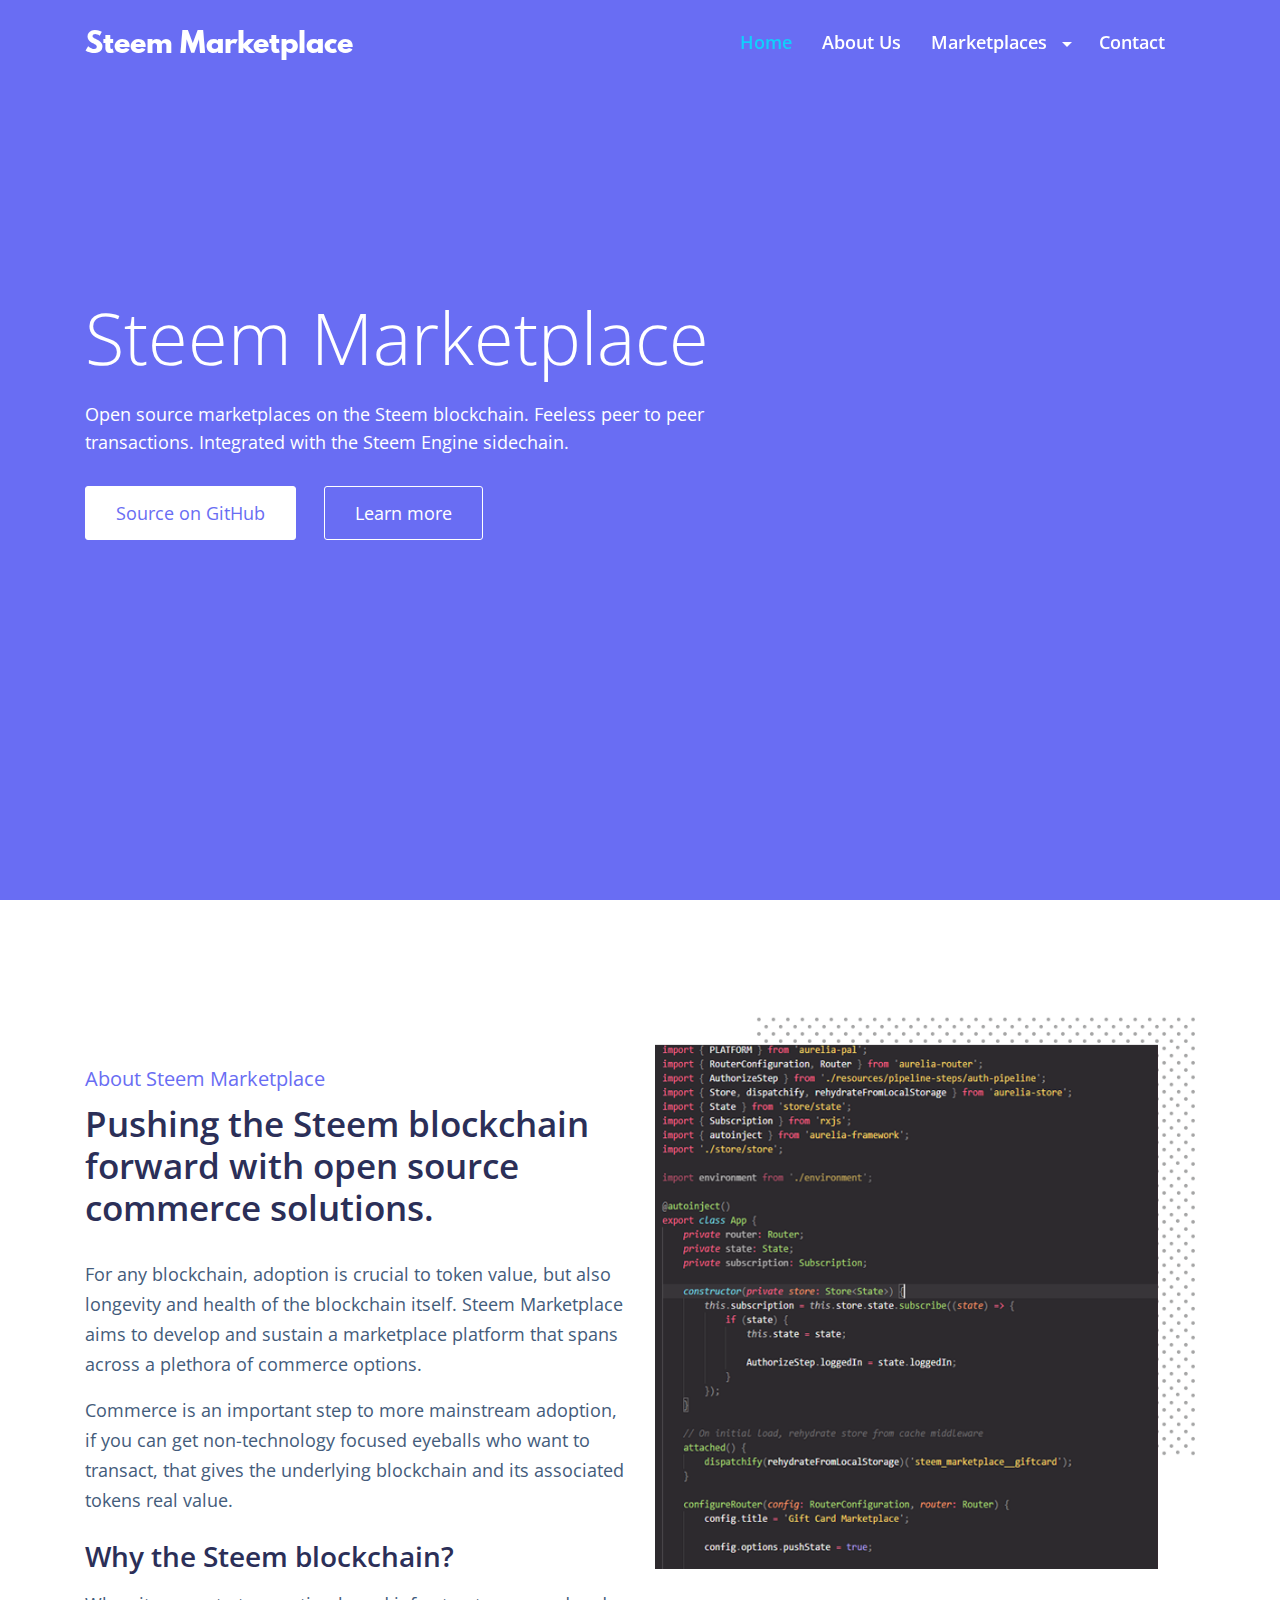
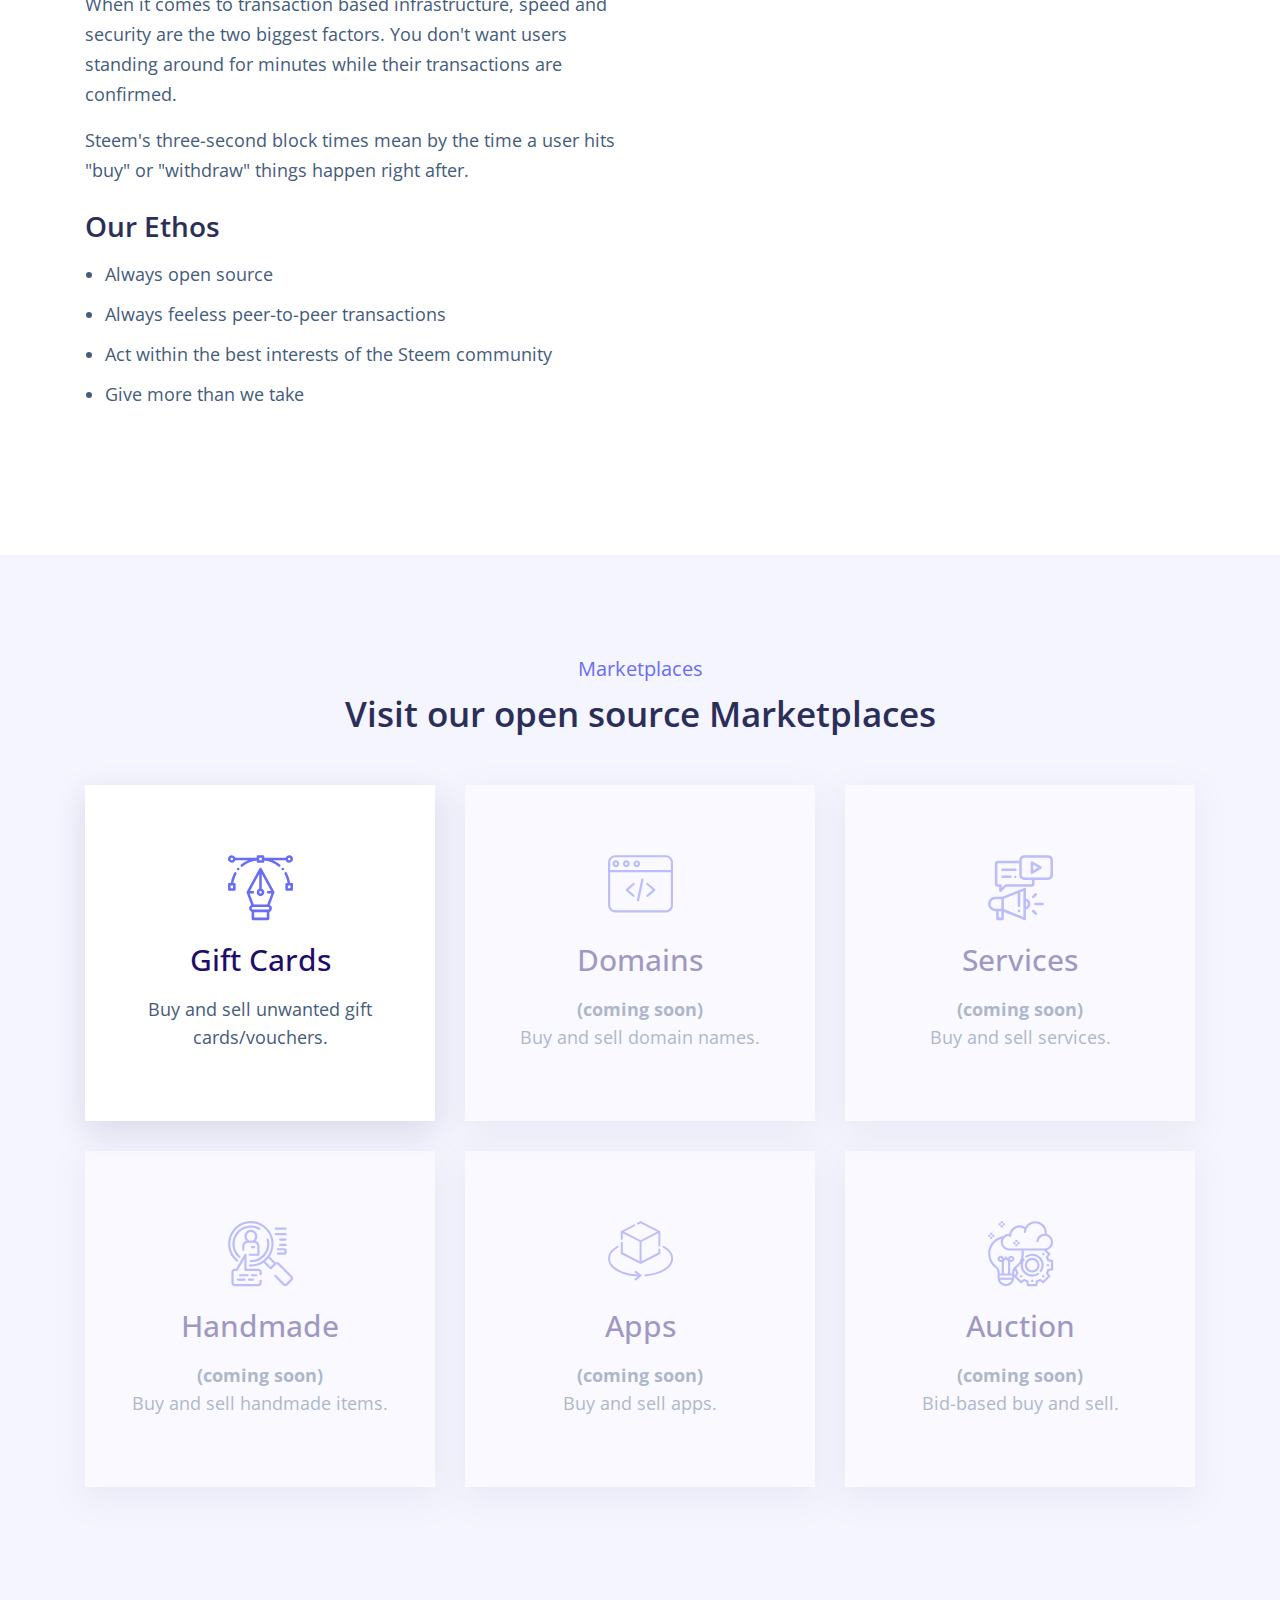
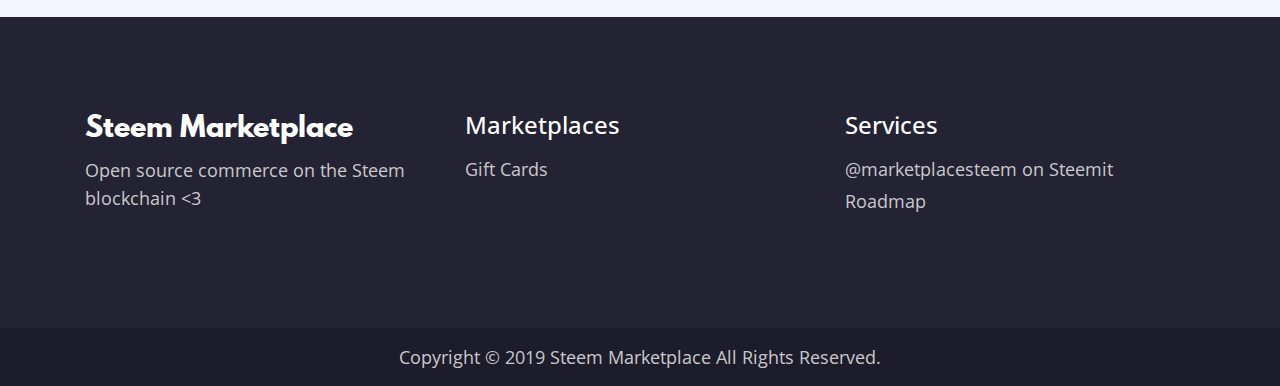
==== commit 5a37dcbf: "feat(website): update favicon, tile image and styling" ====
--- a/index.html
+++ b/index.html
@@ -197,7 +197,7 @@
                         <div id="text-8" class="col-sm-6 col-xl-4 footer-widget">
                             <div class="textwidget">
                                 <p class="branding">Steem Marketplace</p>
-                                <p>Lorem ipsum dolor sit amet, cons ec te tur adipiscing elit, sed do eiu s mod tempor magna.</p>
+                                <p>Open source commerce on the Steem blockchain <3</p>
                             </div>
                         </div>
                         <div id="nav_menu-4" class="col-sm-6 col-xl-4 footer-widget">
--- a/css/theme.css
+++ b/css/theme.css
@@ -449,7 +449,8 @@
 
 .banner {
     background: #696DF3;
-    padding: 300px 0 250px;
+    min-height: 100vh;
+    padding: 300px 0 0;
 }
 
 .banner h1 {
